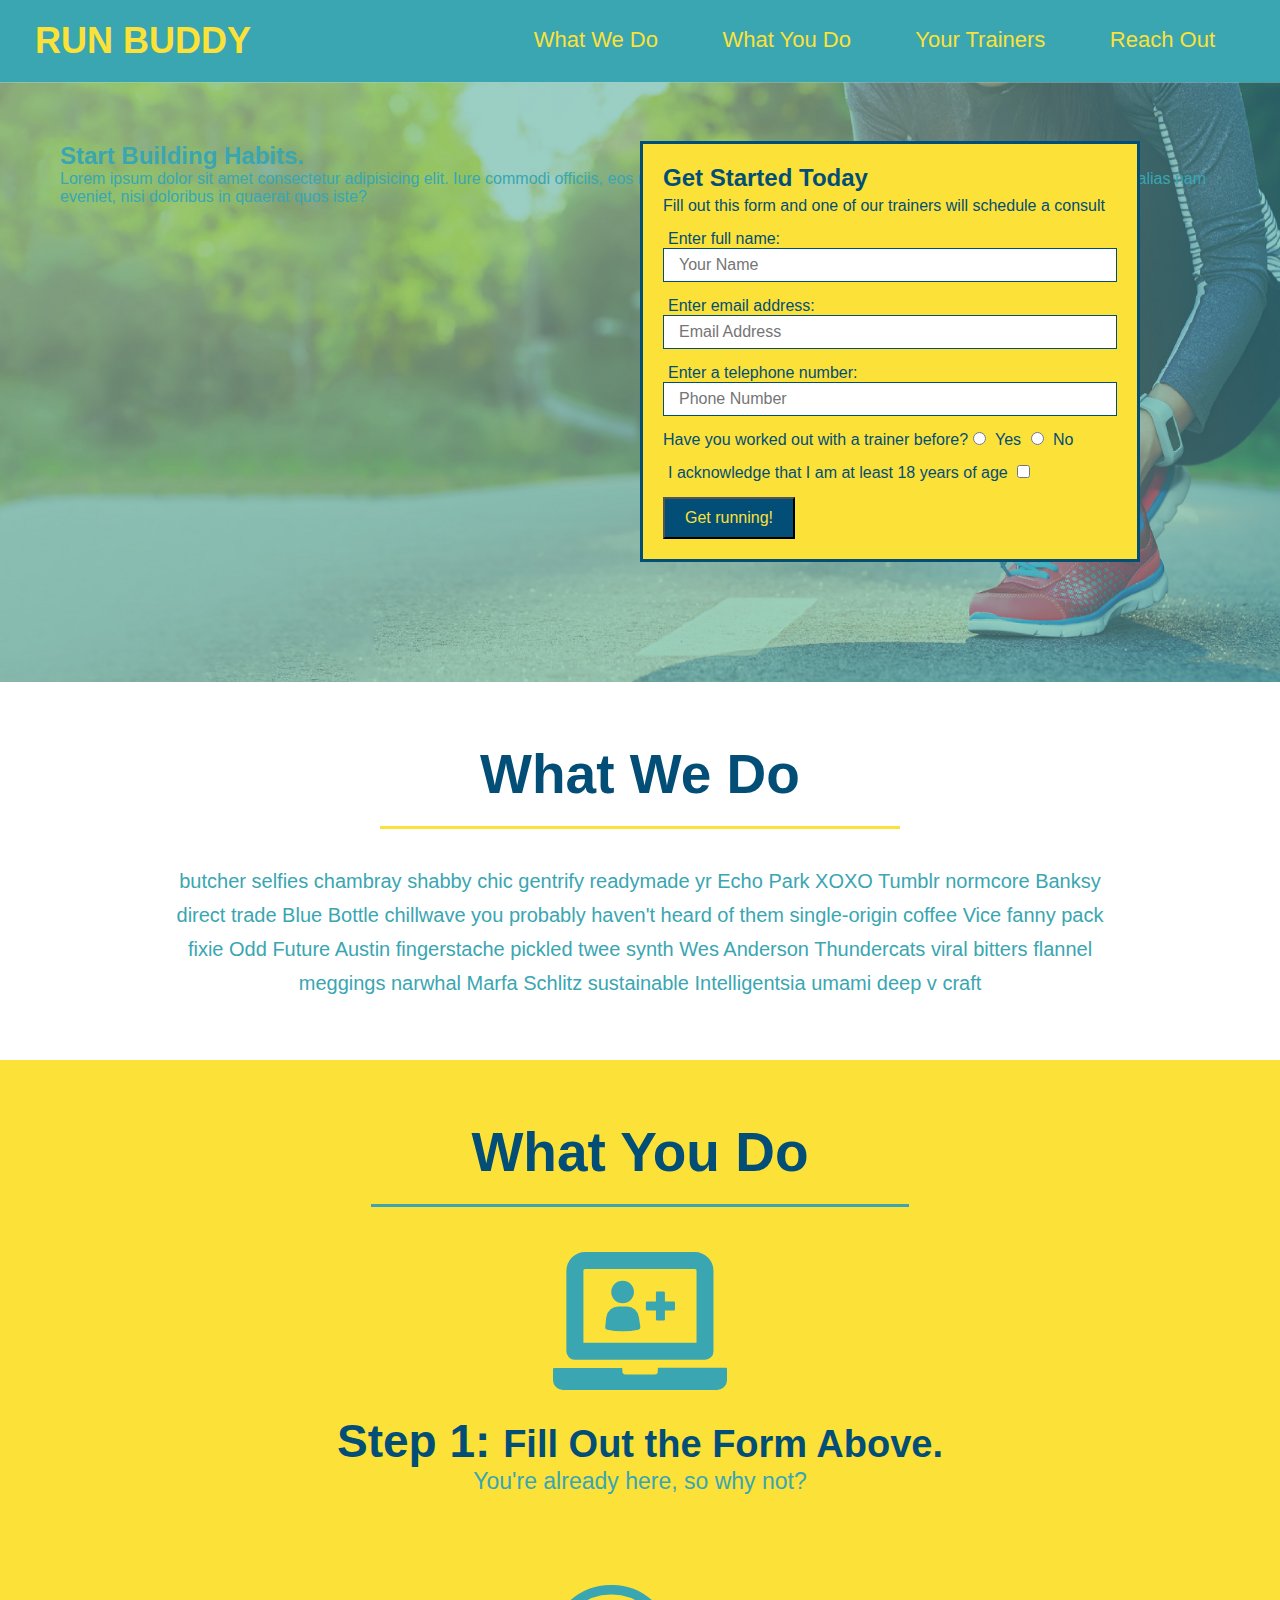
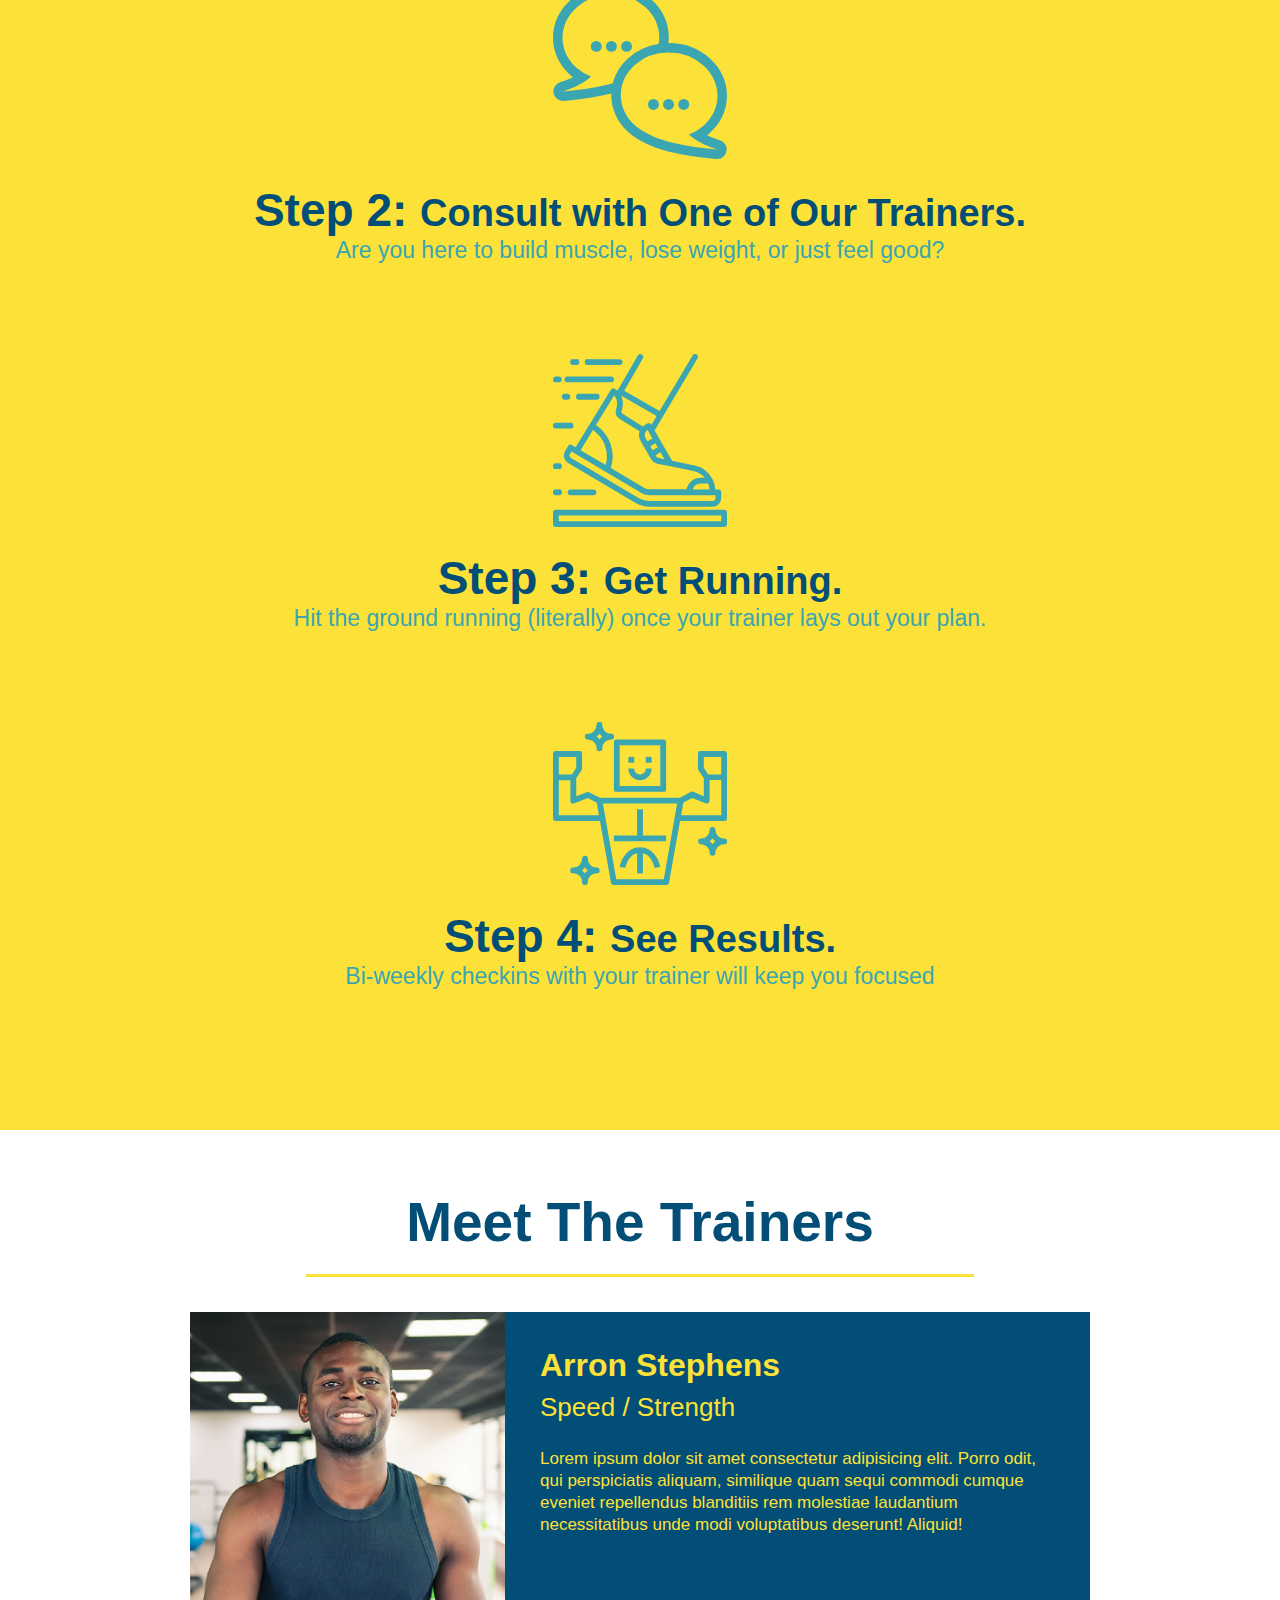
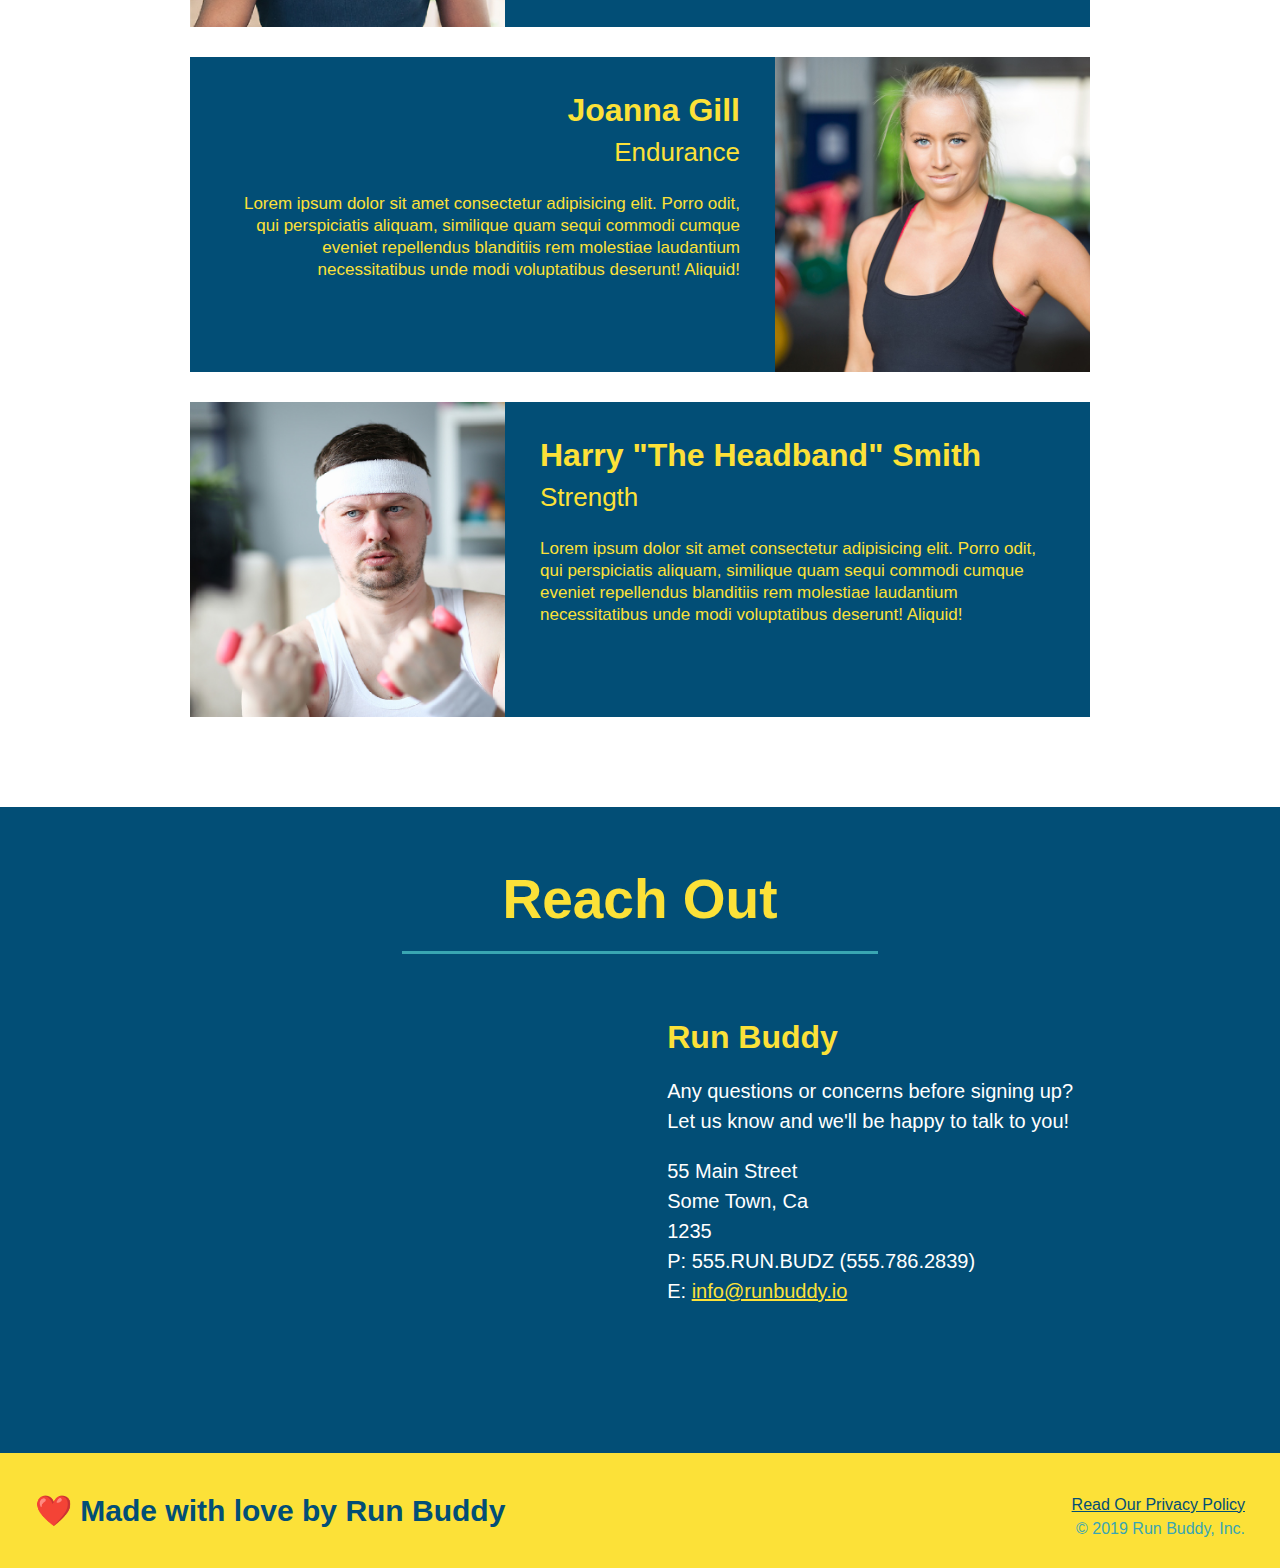
==== index.html @ 8e7a1e30 "added content to hero, replaced image" ====
<!DOCTYPE html>
<html lang = "en">
    <head>
        <meta charset = "UTF-8" />
        <link rel = "stylesheet" href = "./css/style.css" />
        <title>Run Buddy</title>
    </head>
    <body>
        <!-- navigation -->
        <header>
            <h1>
                <a href = "/">RUN BUDDY</a>
            </h1>
            <nav>
                <!-- Unorder list element -->
                <ul>
                    <!-- List item element -->
                    <li>
                        <a href = "#what-we-do">What We Do</a>
                        <a href = "#what-you-do">What You Do</a>
                    </li>
                    <li>
                        <a href = "#your-trainers">Your Trainers</a>
                    </li>
                    <li>
                        <a href = "#reach-out">Reach Out</a>
                    </li>
                </ul>
            </nav>
        </header>

        <!-- hero/jumbotron -->
        <section class = "hero">
            <div class = "hero-cta">
                <h2>Start Building Habits.</h2>
                <p>
                    Lorem ipsum dolor sit amet consectetur adipisicing elit. Iure commodi officiis, eos nobis asperiores, accusantium at tenetur perspiciatis libero sed eaque alias nam eveniet, nisi doloribus in quaerat quos iste?
                </p>
            </div>
            <div class="hero-form">
                <h3>Get Started Today</h3>
                <p>Fill out this form and one of our trainers will schedule a consult</p>
            <!-- Add form element -->
                <form>
                    <label for = "name">Enter full name: </label> 
                    <input type = "text" placeholder = "Your Name" name = "name" id = "name" class = "form-input" />
                    <label for = "email">Enter email address: </label>
                    <input type = "email" placeholder = "Email Address" name = "email" id = "email" class = "form-input" />
                    <label for = "phone number">Enter a telephone number: </label> 
                    <input type = "tel" placeholder = "Phone Number" name = "phone" id = "phone" class = "form-input" />
                    <p>
                        Have you worked out with a trainer before?
                        <input type = "radio" name = "trainer-confirm" id = "trainer-yes" />
                        <label for = "trainer-yes">Yes</label>
                        <input type = "radio" name = "trainer-confirm" id = "trainer-no" />
                        <label for = "trainer-no">No</label>
                    </p>
                    <p>
                        <label>
                            I acknowledge that I am at least 18 years of age
                        </label>
                        <input type = "checkbox" name = "age-confirm" id = "18-and-up" />
                    </p>
                    <button type = "submit">
                        Get running!
                    </button>
                </form>
            </div>
        </section>
        <!-- end hero -->

        <!-- "what we do" section -->
        <section id = "what-we-do" class = "intro">
            <h2 class = "section-title primary-border" >What We Do</h2>
            <p>
                butcher selfies chambray shabby chic gentrify readymade yr Echo Park XOXO Tumblr normcore Banksy direct trade Blue Bottle chillwave you probably haven't heard of them single-origin coffee Vice fanny pack fixie Odd Future Austin fingerstache pickled twee synth Wes Anderson Thundercats viral bitters flannel meggings narwhal Marfa Schlitz sustainable Intelligentsia umami deep v craft
            </p>
        </section>

        <!-- "what you do" section -->
        <section id = "what-you-do" class = "steps">
            <h2 class = "section-title secondary-border">What You Do</h2> 
            
            <div>
                <img src = "./images/step-1.svg" alt = "" />
                <h3>Step 1: <span>Fill Out the Form Above.</span></h3>
                <p>You're already here, so why not?</p>
            </div>

            <div>
                <img src = "./images/step-2.svg" alt = "" />
                <h3>Step 2: <span>Consult with One of Our Trainers.</span></h3>
                <p>Are you here to build muscle, lose weight, or just feel good?</p>
            </div>

            <div>
                <img src = "./images/step-3.svg" alt = "" />
                <h3>Step 3: <span>Get Running.</span></h3>
                <p>Hit the ground running (literally) once your trainer lays out your plan.</p>
            </div>

            <div>
                <img src = "./images/step-4.svg" alt = "" />
                <h3>Step 4: <span>See Results.</span></h3>
                <p>Bi-weekly checkins with your trainer will keep you focused</p>
            </div>
        </section>

        <!-- "meet the trainers" section -->
        <section id = "your-trainers" class = "trainers">
            <h2 class = "section-title primary-border">Meet The Trainers</h2>
            <!-- First Trainer Bio-->
            <article class = "trainer">
                <img src = "./images/trainer-1.jpg" alt = "Arron Stephens in his workout clothes, ready to pump iron" />
                <div class = "trainer-bio text-left">
                    <h3>Arron Stephens</h3>
                    <h4>Speed / Strength</h4>
                    <p>
                        Lorem ipsum dolor sit amet consectetur adipisicing elit. Porro odit, qui perspiciatis aliquam, similique quam sequi commodi cumque eveniet repellendus blanditiis rem molestiae laudantium necessitatibus unde modi voluptatibus deserunt! Aliquid!
                    </p>
                </div>
            </article>

            <!-- Second Trainer Bio-->
            <article class = "trainer">
                <div class = "trainer-bio text-right">
                    <h3>Joanna Gill</h3>
                    <h4>Endurance</h4>
                    <p>
                        Lorem ipsum dolor sit amet consectetur adipisicing elit. Porro odit, qui perspiciatis aliquam, similique quam sequi commodi cumque eveniet repellendus blanditiis rem molestiae laudantium necessitatibus unde modi voluptatibus deserunt! Aliquid!
                    </p>
                </div>
                <img src = "./images/trainer-2.jpg" alt = "Joanna Gill cooling off after a workout" />
            </article>

            <!-- Third Trainer Bio-->
            <article class = "trainer">
                <img src = "./images/trainer-3.jpg" alt = "Harry Smith wearing a headband and lifting comically small pink weights" />
                <div class = "trainer-bio text-left">
                    <h3>Harry "The Headband" Smith</h3>
                    <h4>Strength</h4>
                    <p>
                        Lorem ipsum dolor sit amet consectetur adipisicing elit. Porro odit, qui perspiciatis aliquam, similique quam sequi commodi cumque eveniet repellendus blanditiis rem molestiae laudantium necessitatibus unde modi voluptatibus deserunt! Aliquid!
                    </p>
                </div>
            </article>
        </section>

        <!-- "reach out" section -->
        <section id = "reach-out" class = "contact">
            <h2 class = "section-title secondary-border">Reach Out</h2>
            <div class = "contact-container">
                <iframe src ="https://www.google.com/maps/embed?pb=!1m18!1m12!1m3!1d3118.9263648485544!2d-121.50081958487401!3d38.58154347310543!2m3!1f0!2f0!3f0!3m2!1i1024!2i768!4f13.1!3m3!1m2!1s0x809ad0d72d3bf159%3A0x1c10d418c83e84ff!2sChurch%20of%20Scientology%20of%20Sacramento!5e0!3m2!1sen!2sus!4v1640231077101!5m2!1sen!2sus" 
                style="border:0;" 
                allowfullscreen="" 
                loading="lazy">
                </iframe>
                <div>
                    <h3>Run Buddy</h3>
                    <p>
                        Any questions or concerns before signing up?
                        <br />
                        Let us know and we'll be happy to talk to you!
                    </p>
                    <address>
                        55 Main Street <br/>
                        Some Town, Ca <br/>
                        1235 <br />
                        P: 555.RUN.BUDZ (555.786.2839)<br/>
                        E: <a href = "mailto:info@runbuddy.io">info@runbuddy.io</a>
                    </address>
                </div>
            </div>
        </section>

        <!-- footer -->
        <footer>
            <h2>❤️ Made with love by Run Buddy</h2>
            <div>
                <a href = "./privacy-policy.html">Read Our Privacy Policy</a><br />
                &copy; 2019 Run Buddy, Inc.
            </div>
        </footer>
    
    </body>
</html>
---- css/style.css ----
* {
    margin : 0;
    padding : 0;
    box-sizing : border-box;
}
body {
    color : #39a6b2;
    font-family : Helvetica, Arial, sans-serif;
}

/* apply styles to <header> */
header {
    padding : 20px 35px;
    background-color: #39a6b2;
}

header h1 {
    font-weight : bold;
    font-size : 36px;
    color : #fce138;
    margin : 0;
    display : inline;
}

header a {
    text-decoration : none;
    color : #fce138;
}

header nav{
    float : right;
    margin : 7px 0;
}

header nav ul li {
    display : inline;
}

header nav ul li a {
    margin : 0 30px;
    font-weight : lighter;
    font-size : 22px;
}

footer {
    background : #fce138;
    width : 100%;
    padding : 40px 35px;
}

footer h2 {
    display : inline;
    color : #024e76;
    font-size : 30px;
    margin : 0;
}

footer div {
    float : right;
    line-height : 1.5;
    text-align : right;
}

footer a {
    color : #024e76;
}

section {
    padding : 60px;
}


/* Hero Style Start */
.hero {
    background-image: url("../images/hero-bg.jpg");
    height : 600px;
    background-size : cover;
    background-position : center;
    position : relative;
}
/* Hero Style End */

.hero-form {
    background-color : #fce138;
    border : solid 3px #024e76;
    color : #024e76;
    width : 500px;
    padding : 20px;
    position: absolute;
    bottom : 120px;
    right : 140px;
}

.hero-form h3 {
    font-size: 24px;
    margin: 0;
}

.hero-form p {
    margin: 5px 0 15px 0;
}

.form-input {
    border: solid 1px #024e76;
    display: block;
    padding: 7px 15px;
    font-size: 16px;
    color: #024e76;
    width: 100%;
    margin-bottom: 15px;
}

.hero-form label {
    margin: 0 5px;
}

.hero-form button {
    color: #fce138;
    background-color: #024e76;
    padding: 10px 20px;
    font-size: 16px;
}

.intro {
    text-align: center;
}

.intro p {
    line-height: 1.7;
    color: #39a6b2;
    width: 80%;
    font-size: 20px;
    margin: 0 auto;
}

.steps {
    text-align: center;
    background: #fce138;
}

.steps div {
    margin-bottom: 80px;
}

.steps img {
    width: 15%;
    margin: 10px 0;
}

.steps h3 {
    color: #024e76;
    font-size: 46px;
    margin-top: 10px;
}

.steps p {
    color: #39a6b2;
    font-size: 23px;
}

.steps span {
    font-size: 38px;
}

.section-title {
    font-size: 55px;
    color: #024e76;
    margin-bottom: 35px;
    padding: 0 100px 20px 100px;
    border-bottom: 3px solid;
    border-color: #39a6b2;
    display: inline-block;
}

.primary-border {
    border-color: #fce138
}

.secondary-border {
    border-color: #39a6b2;
}

.trainers {
    text-align: center;
}

.trainer {
    width: 900px;
    margin: 0 auto 30px auto;
    background: #024e76;
    color: #fce138;
    overflow: auto;
}

.trainer img {
    width: 35%;
    float: left;
}

.trainer-bio {
    padding: 35px;
    float: left;
    width: 65%;
}

.text-left {
    text-align: left;
}

.text-right {
    text-align: right;
}

.trainer-bio h3 {
    font-size: 32px;
    margin-bottom: 8px;
}

.trainer-bio h4 {
    font-weight: lighter;
    font-size: 26px;
    margin-bottom: 25px;
}

.trainer-bio p {
    font-size: 17px;
    line-height: 1.3;
}

.contact {
    background: #024e76;
    text-align: center;
}

.contact h2{
    color: #fce138;
}

.contact-container iframe {
    width: 400px;
    height: 400px;
}


.contact-container div {
    width: 410px;
    display: inline-block;
    vertical-align: top;
    text-align: left;
    margin: 30px 0 0 60px;
    color: white;
}

.contact-container h3 {
    color: #fce138;
    font-size: 32px;
}

.contact-container p, .contact-container address {
    margin: 20px 0;
    line-height: 1.5;
    font-size: 20px;
    font-style: normal;
}

.contact-container a {
    color: #fce138;
}
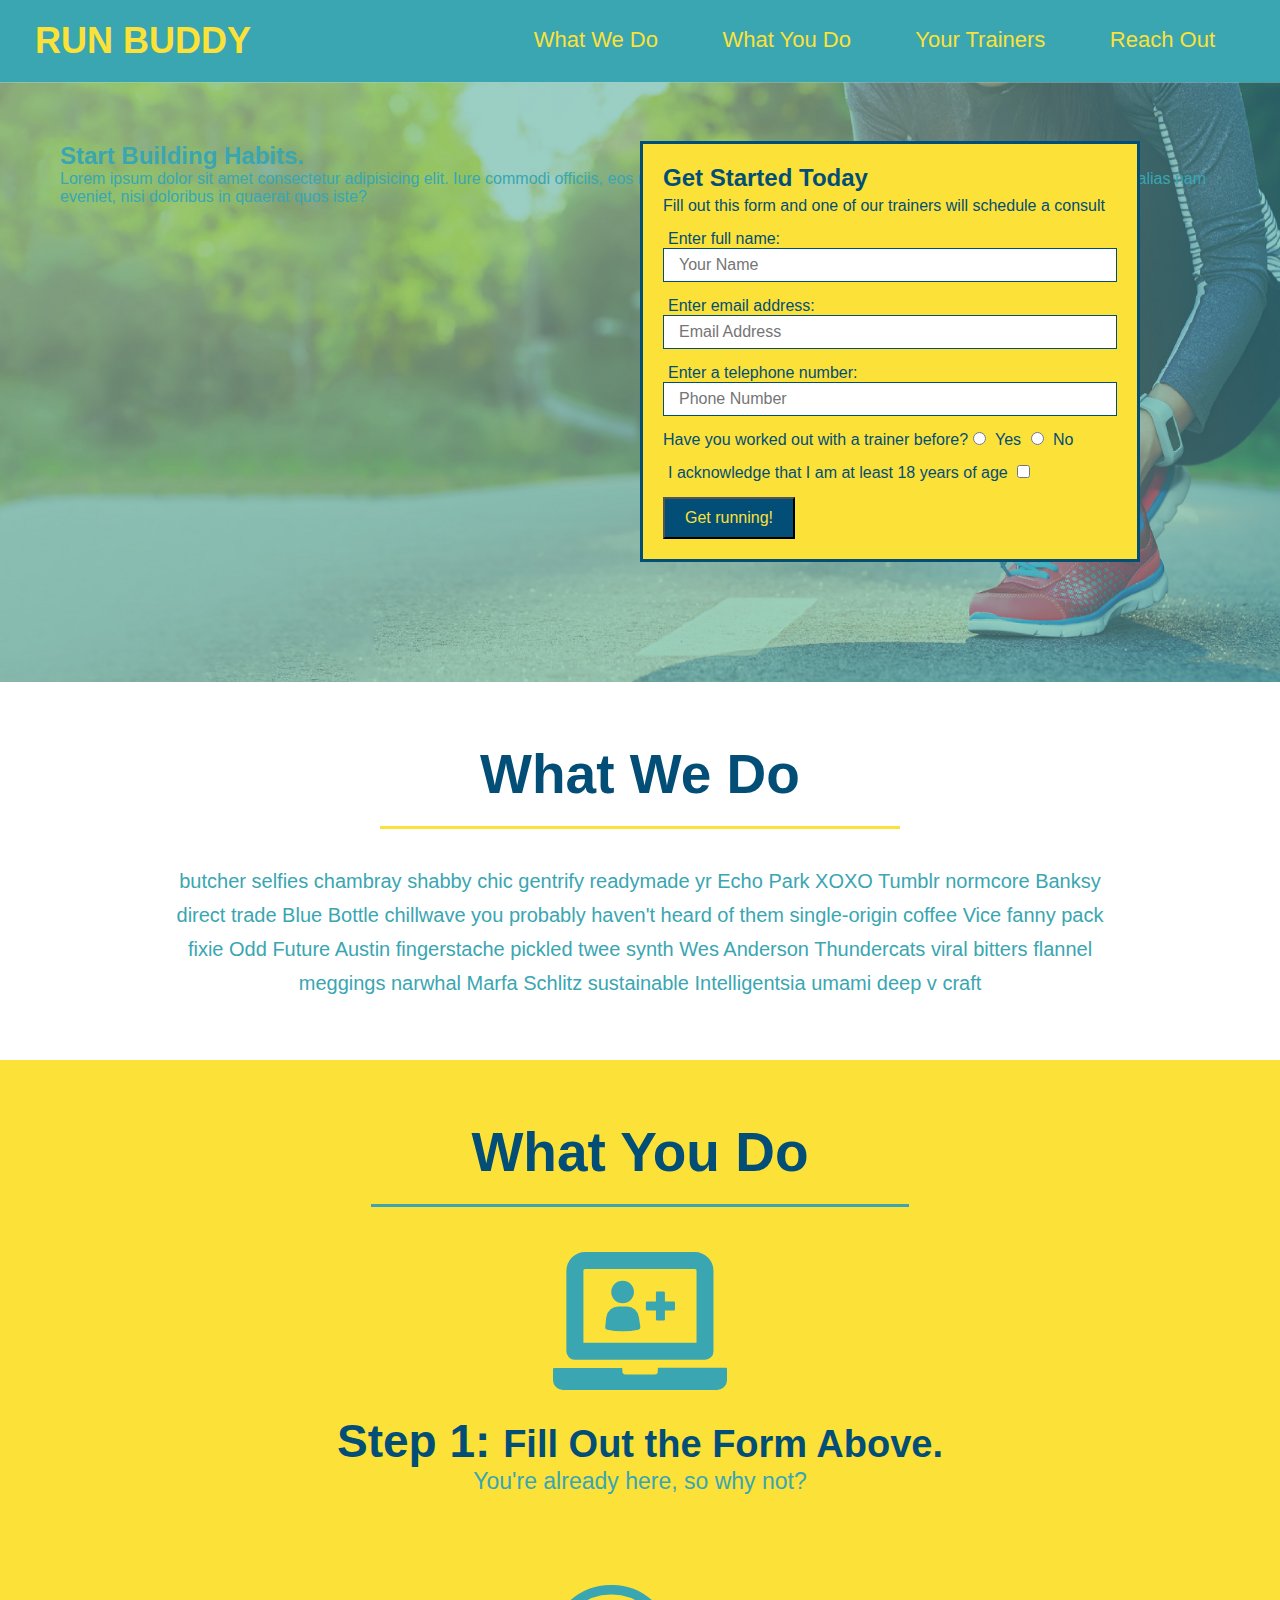
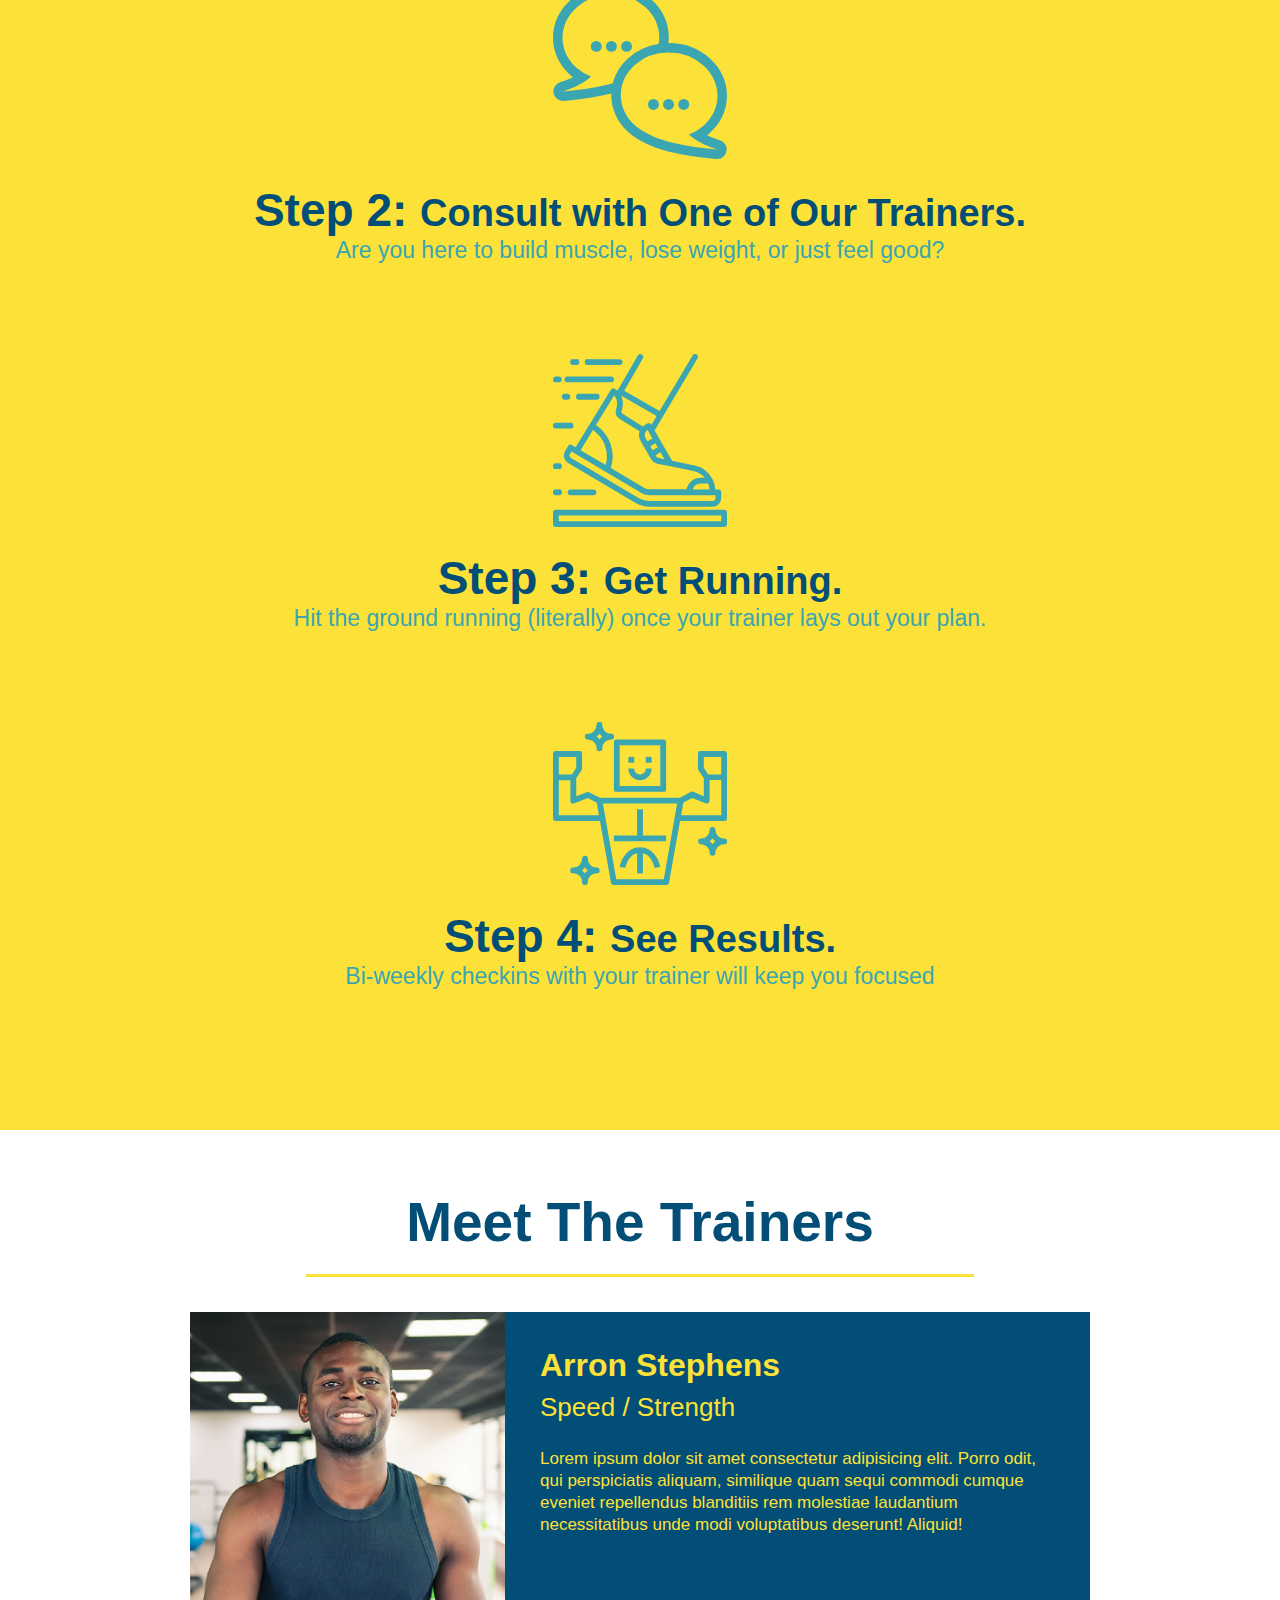
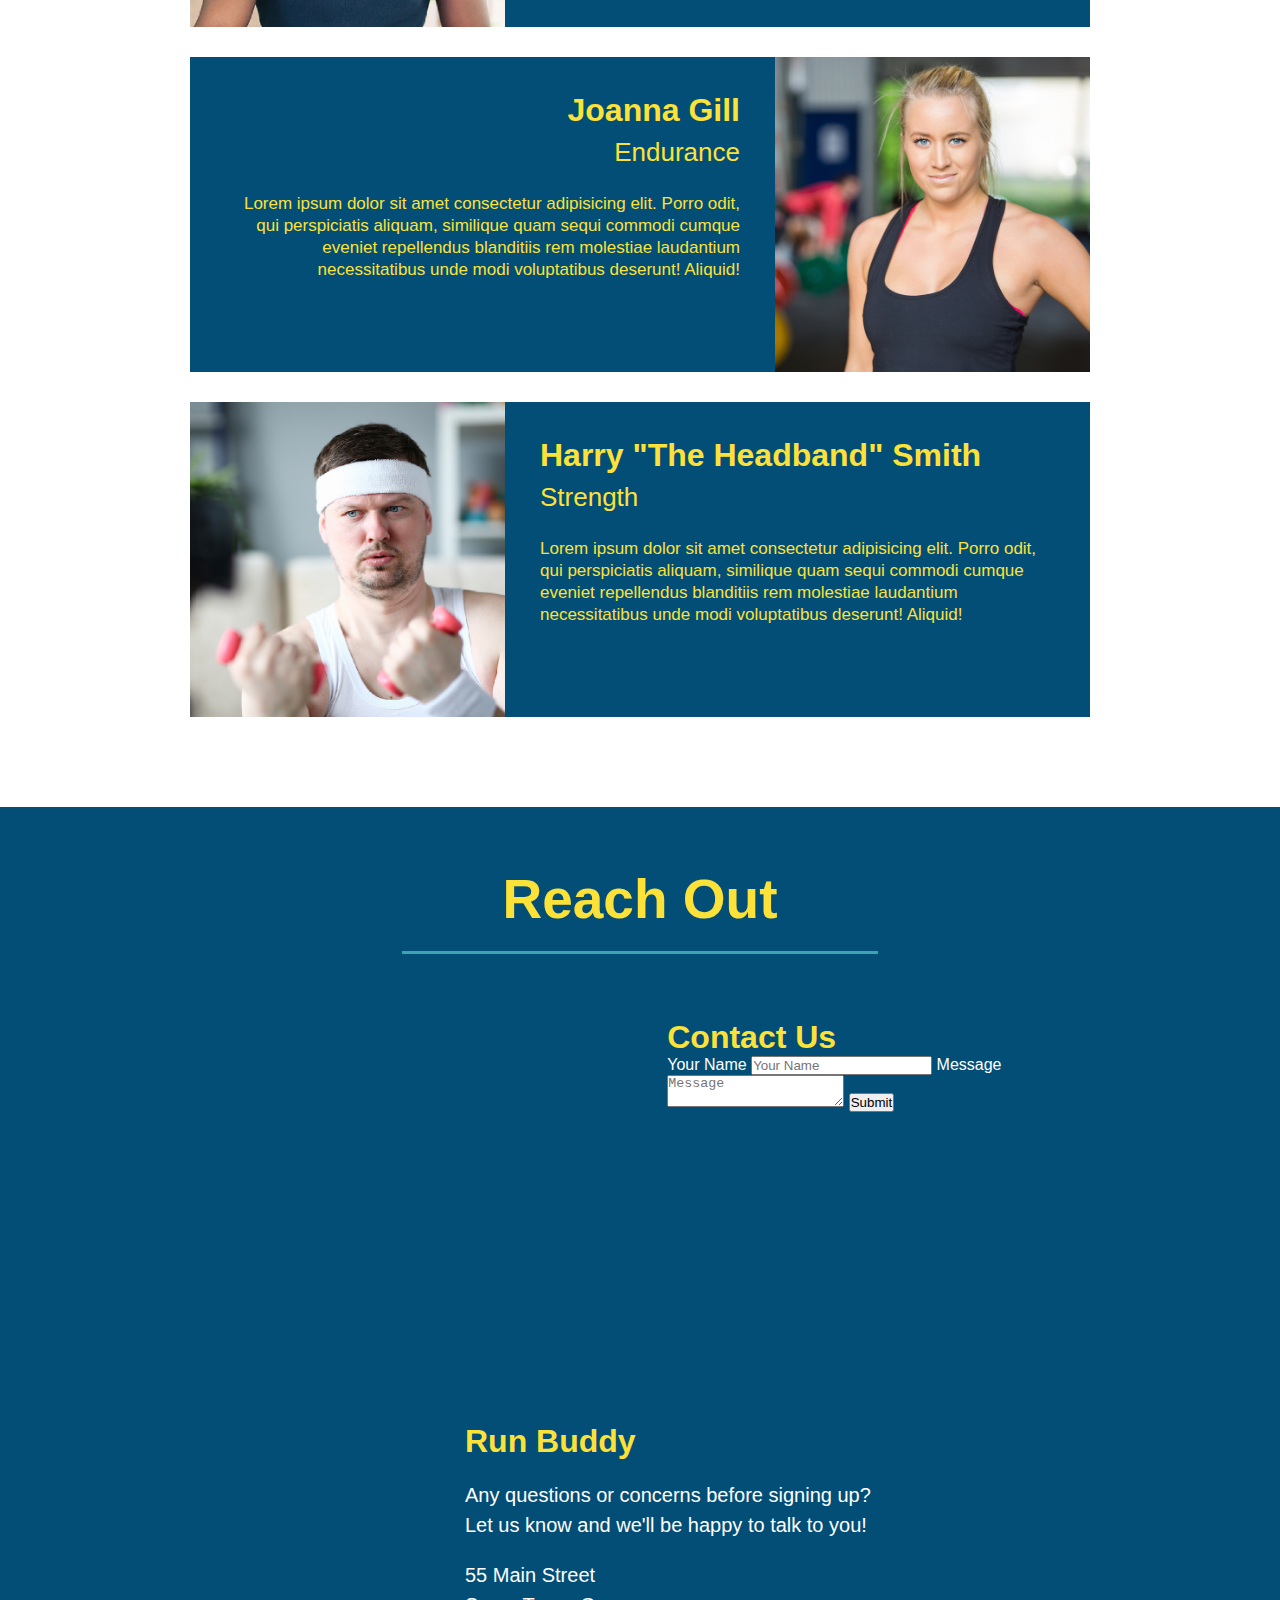
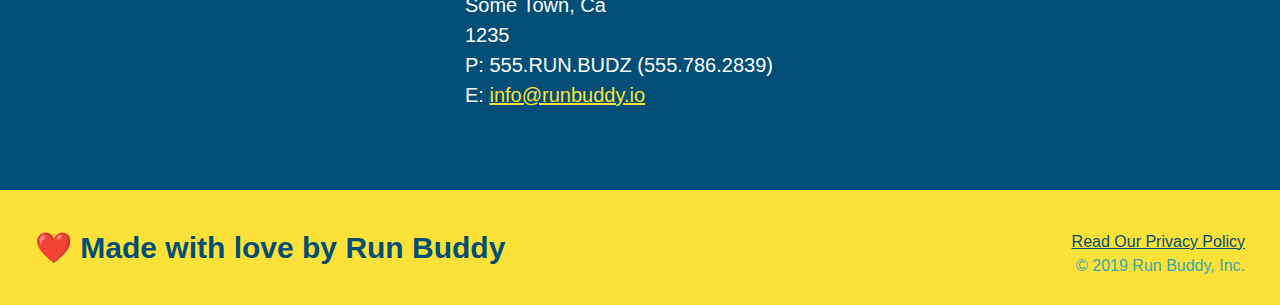
==== commit 7d67bffe: "add contact form" ====
--- a/index.html
+++ b/index.html
@@ -155,6 +155,18 @@
                 allowfullscreen="" 
                 loading="lazy">
                 </iframe>
+                <div class = "contact-form">
+                    <h3>Contact Us</h3>
+                    <form>
+                        <label for = "contact-name">Your Name</label>
+                        <input type = "text" id = "contact-name" placeholder = "Your Name" />
+
+                        <label for = "contact-message">Message</label>
+                        <textarea id = "contact-message" placeholder = "Message"></textarea>
+
+                        <button type = "submit">Submit</button>
+                    </form>
+                </div>
                 <div>
                     <h3>Run Buddy</h3>
                     <p>
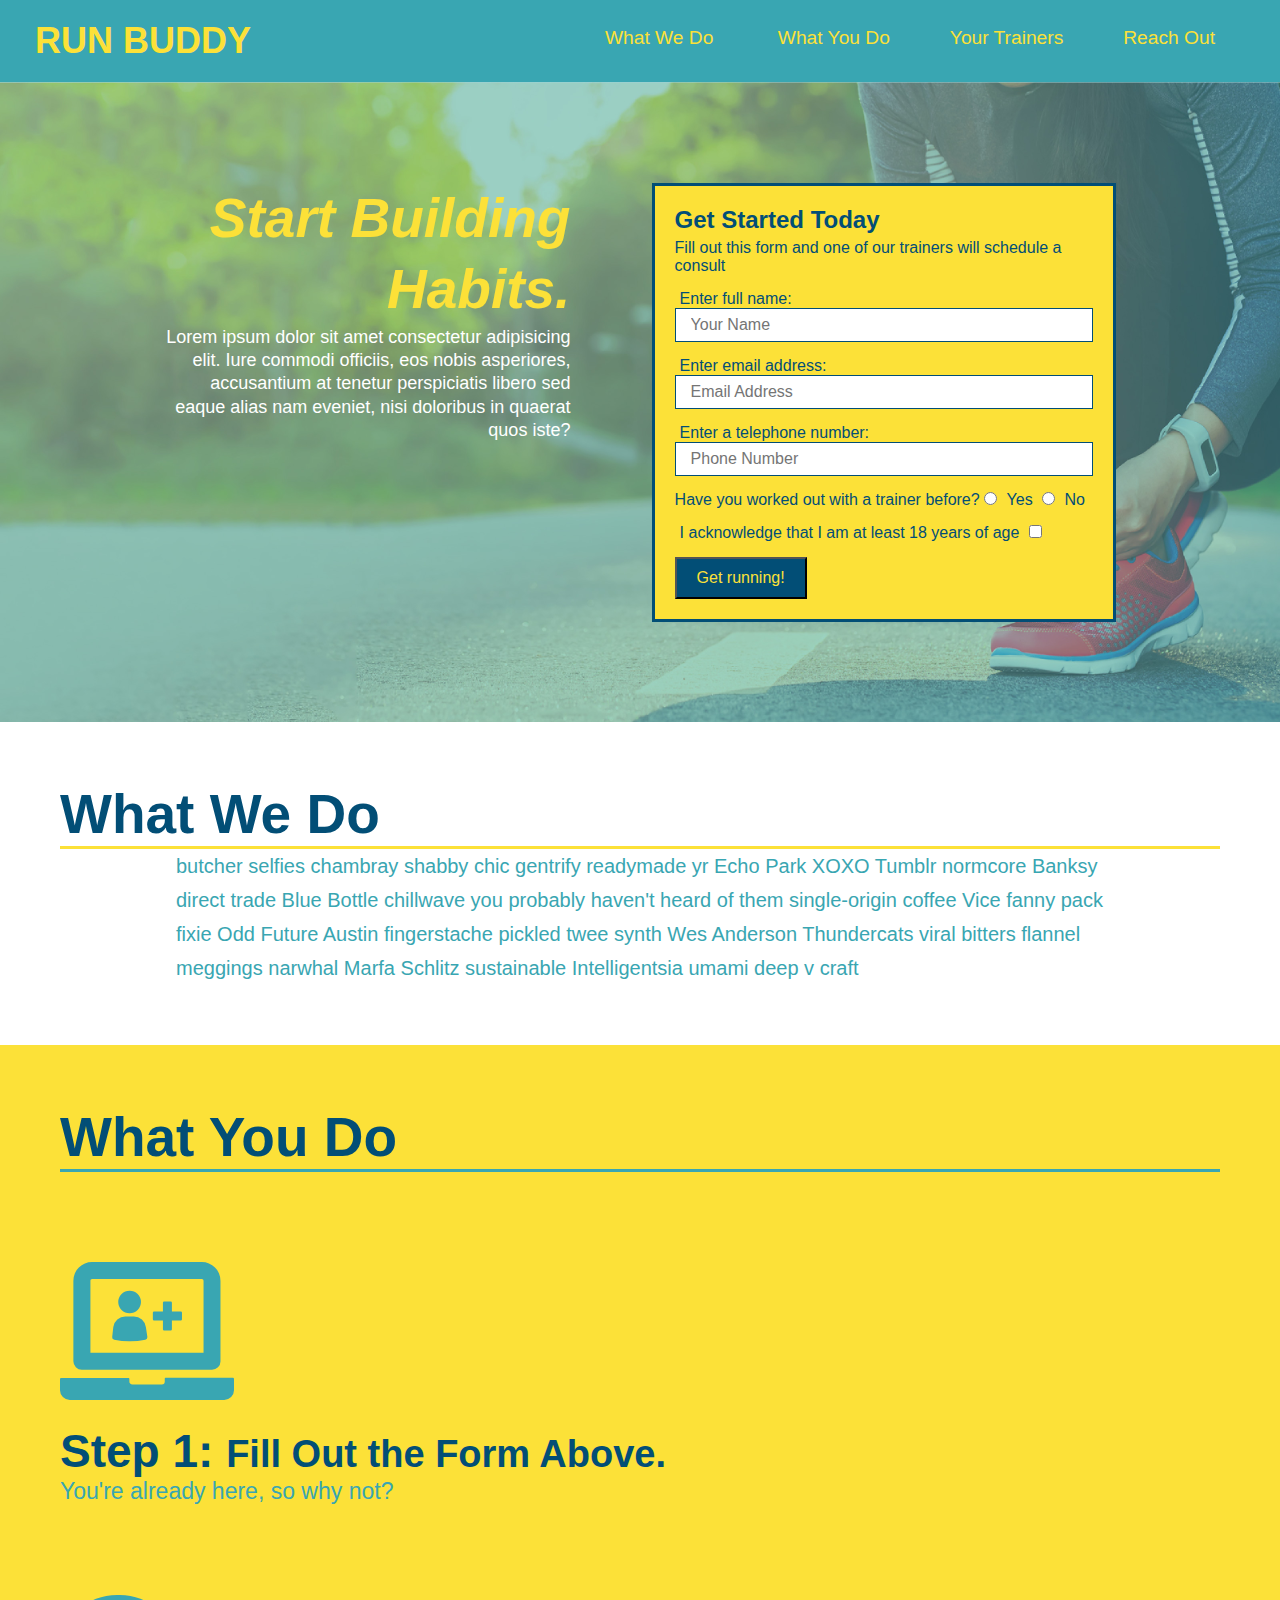
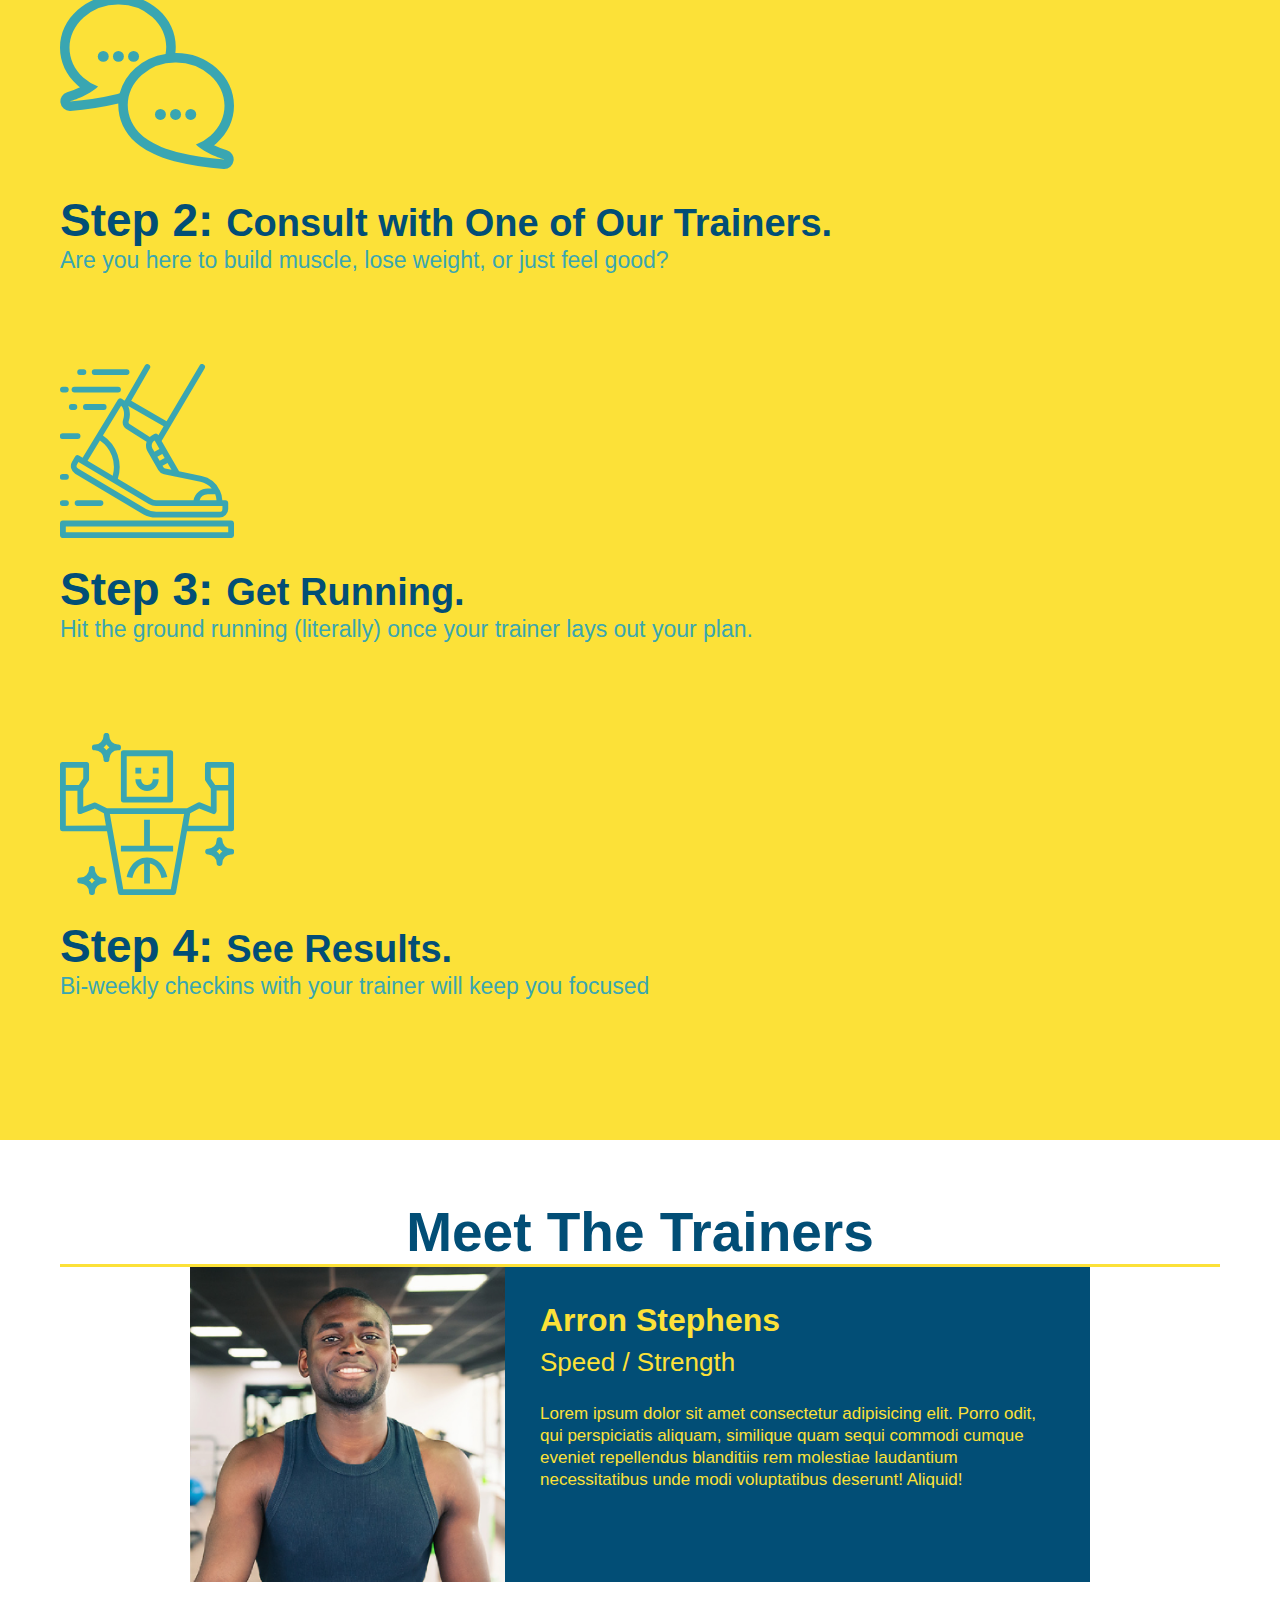
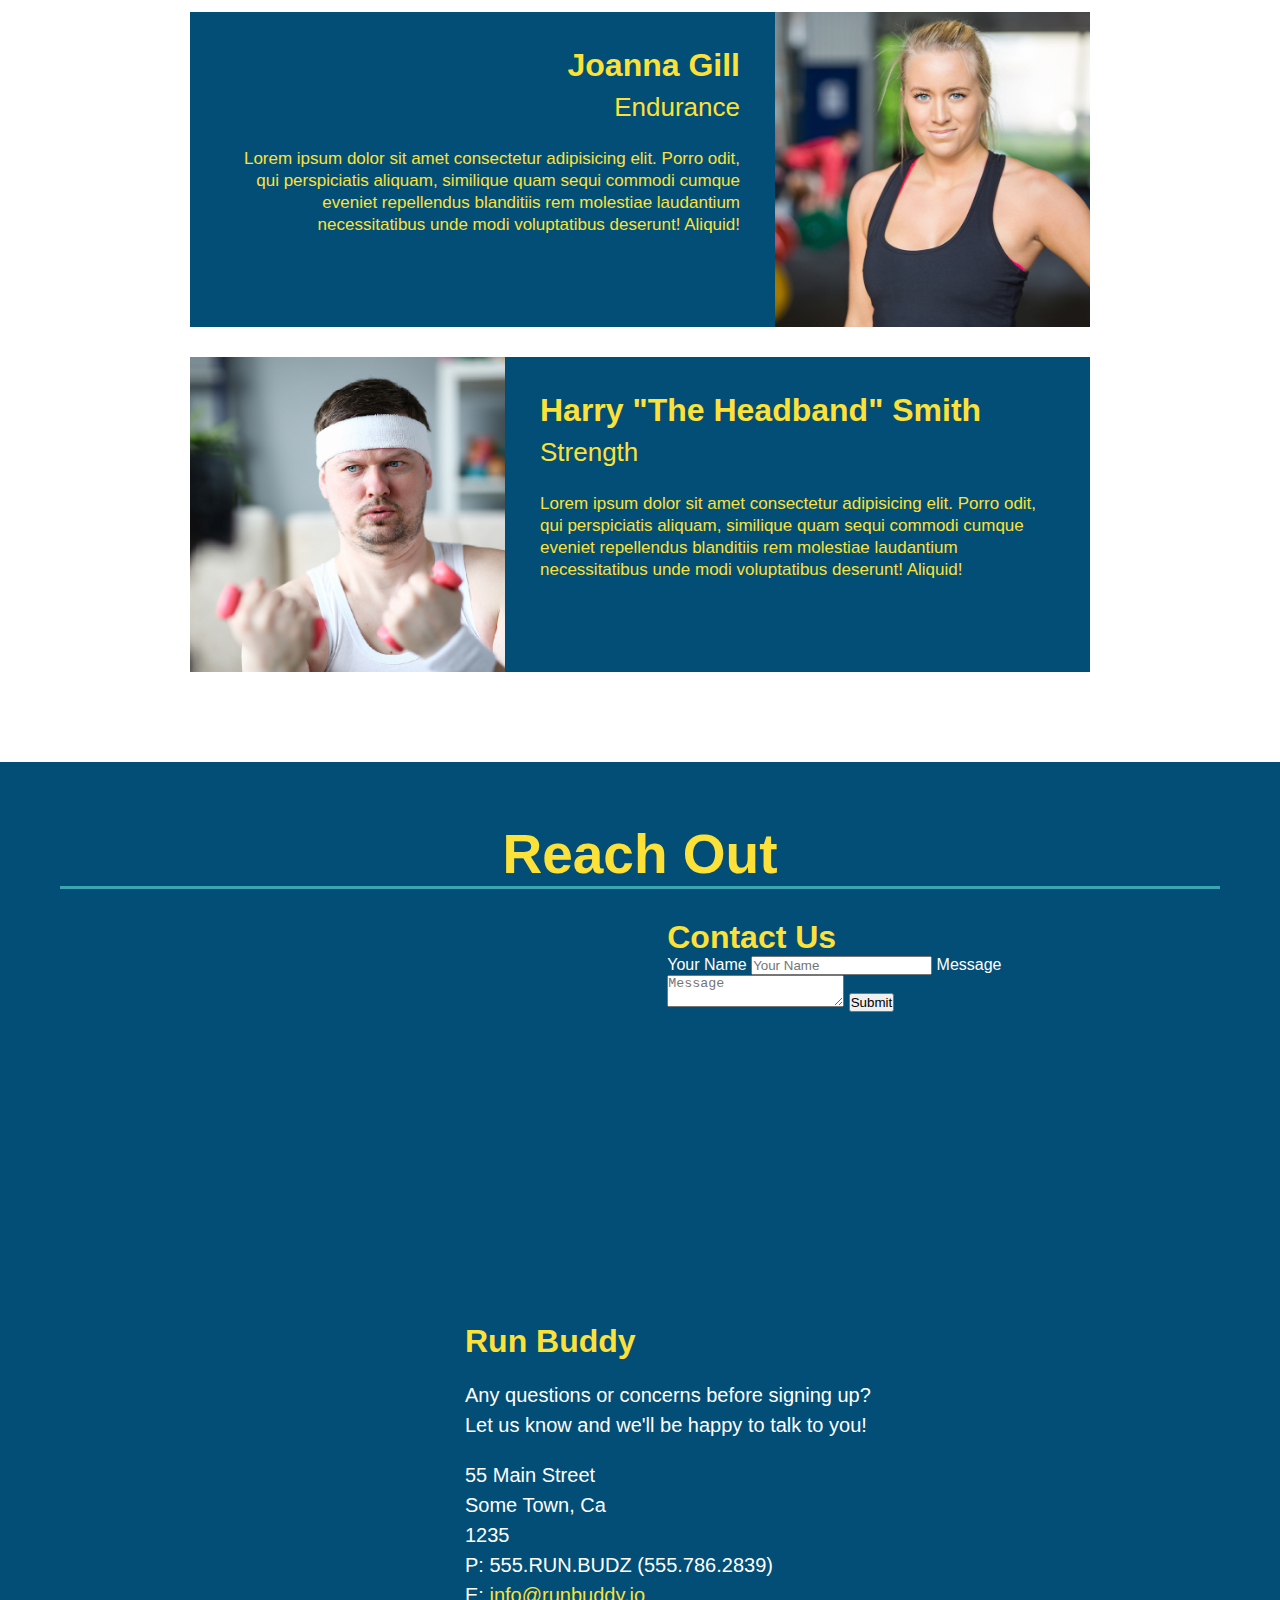
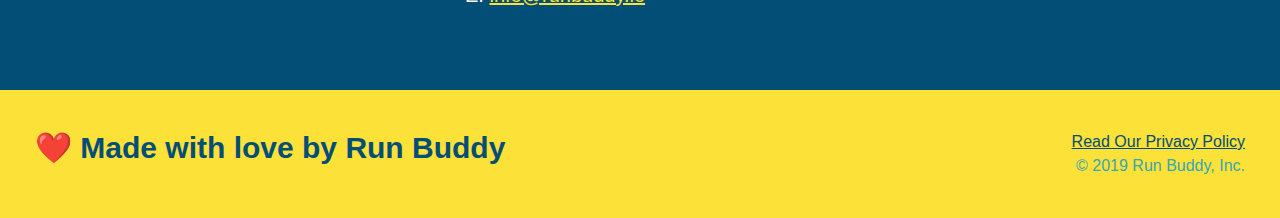
==== commit d5a9d8a6: "centered section titles with flexbox" ====
--- a/index.html
+++ b/index.html
@@ -71,16 +71,21 @@
 
         <!-- "what we do" section -->
         <section id = "what-we-do" class = "intro">
-            <h2 class = "section-title primary-border" >What We Do</h2>
-            <p>
-                butcher selfies chambray shabby chic gentrify readymade yr Echo Park XOXO Tumblr normcore Banksy direct trade Blue Bottle chillwave you probably haven't heard of them single-origin coffee Vice fanny pack fixie Odd Future Austin fingerstache pickled twee synth Wes Anderson Thundercats viral bitters flannel meggings narwhal Marfa Schlitz sustainable Intelligentsia umami deep v craft
-            </p>
+            <div class = "flex-row">
+                <h2 class = "section-title primary-border" >What We Do</h2>
+            </div>
+            <div class = "flex-row">
+                <p>
+                    butcher selfies chambray shabby chic gentrify readymade yr Echo Park XOXO Tumblr normcore Banksy direct trade Blue Bottle chillwave you probably haven't heard of them single-origin coffee Vice fanny pack fixie Odd Future Austin fingerstache pickled twee synth Wes Anderson Thundercats viral bitters flannel meggings narwhal Marfa Schlitz sustainable Intelligentsia umami deep v craft
+                </p>
+            </div>
         </section>
 
         <!-- "what you do" section -->
         <section id = "what-you-do" class = "steps">
-            <h2 class = "section-title secondary-border">What You Do</h2> 
-            
+            <div class = "flex-row">
+                <h2 class = "section-title secondary-border">What You Do</h2> 
+            </div>
             <div>
                 <img src = "./images/step-1.svg" alt = "" />
                 <h3>Step 1: <span>Fill Out the Form Above.</span></h3>
@@ -108,7 +113,9 @@
 
         <!-- "meet the trainers" section -->
         <section id = "your-trainers" class = "trainers">
-            <h2 class = "section-title primary-border">Meet The Trainers</h2>
+            <div class = "flex-row">
+                <h2 class = "section-title primary-border">Meet The Trainers</h2>
+            </div>
             <!-- First Trainer Bio-->
             <article class = "trainer">
                 <img src = "./images/trainer-1.jpg" alt = "Arron Stephens in his workout clothes, ready to pump iron" />
--- a/css/style.css
+++ b/css/style.css
@@ -12,6 +12,9 @@
 header {
     padding : 20px 35px;
     background-color: #39a6b2;
+    display: flex;
+    justify-content: space-between;
+    flex-wrap: wrap;
 }
 
 header h1 {
@@ -19,7 +22,6 @@
     font-size : 36px;
     color : #fce138;
     margin : 0;
-    display : inline;
 }
 
 header a {
@@ -27,36 +29,40 @@
     color : #fce138;
 }
 
-header nav{
-    float : right;
+header nav {
     margin : 7px 0;
 }
 
-header nav ul li {
-    display : inline;
+header nav ul {
+    display: flex;
+    flex-wrap: wrap;
+    justify-content: space-between;
+    align-items: center;
+    list-style: none;
 }
 
 header nav ul li a {
     margin : 0 30px;
     font-weight : lighter;
-    font-size : 22px;
+    font-size : 1.5vw;
 }
 
 footer {
     background : #fce138;
     width : 100%;
     padding : 40px 35px;
+    display: flex;
+    flex-wrap: wrap;
+    justify-content: space-between;
 }
 
 footer h2 {
-    display : inline;
     color : #024e76;
     font-size : 30px;
     margin : 0;
 }
 
 footer div {
-    float : right;
     line-height : 1.5;
     text-align : right;
 }
@@ -73,10 +79,26 @@
 /* Hero Style Start */
 .hero {
     background-image: url("../images/hero-bg.jpg");
-    height : 600px;
     background-size : cover;
     background-position : center;
-    position : relative;
+    display: flex;
+    justify-content: center;
+    flex-wrap: wrap;
+}
+
+.hero-cta {
+    width: 35%;
+    text-align: right;
+    margin: 3.5%;
+    color: #fff;
+    font-size: 18px;
+    line-height: 1.3;
+}
+
+.hero-cta h2 {
+    font-style: italic;
+    font-size: 55px;
+    color: #fce138;
 }
 /* Hero Style End */
 
@@ -84,11 +106,9 @@
     background-color : #fce138;
     border : solid 3px #024e76;
     color : #024e76;
-    width : 500px;
     padding : 20px;
-    position: absolute;
-    bottom : 120px;
-    right : 140px;
+    width: 40%;
+    margin: 3.5%;
 }
 
 .hero-form h3 {
@@ -121,10 +141,6 @@
     font-size: 16px;
 }
 
-.intro {
-    text-align: center;
-}
-
 .intro p {
     line-height: 1.7;
     color: #39a6b2;
@@ -134,7 +150,6 @@
 }
 
 .steps {
-    text-align: center;
     background: #fce138;
 }
 
@@ -165,11 +180,8 @@
 .section-title {
     font-size: 55px;
     color: #024e76;
-    margin-bottom: 35px;
-    padding: 0 100px 20px 100px;
     border-bottom: 3px solid;
     border-color: #39a6b2;
-    display: inline-block;
 }
 
 .primary-border {
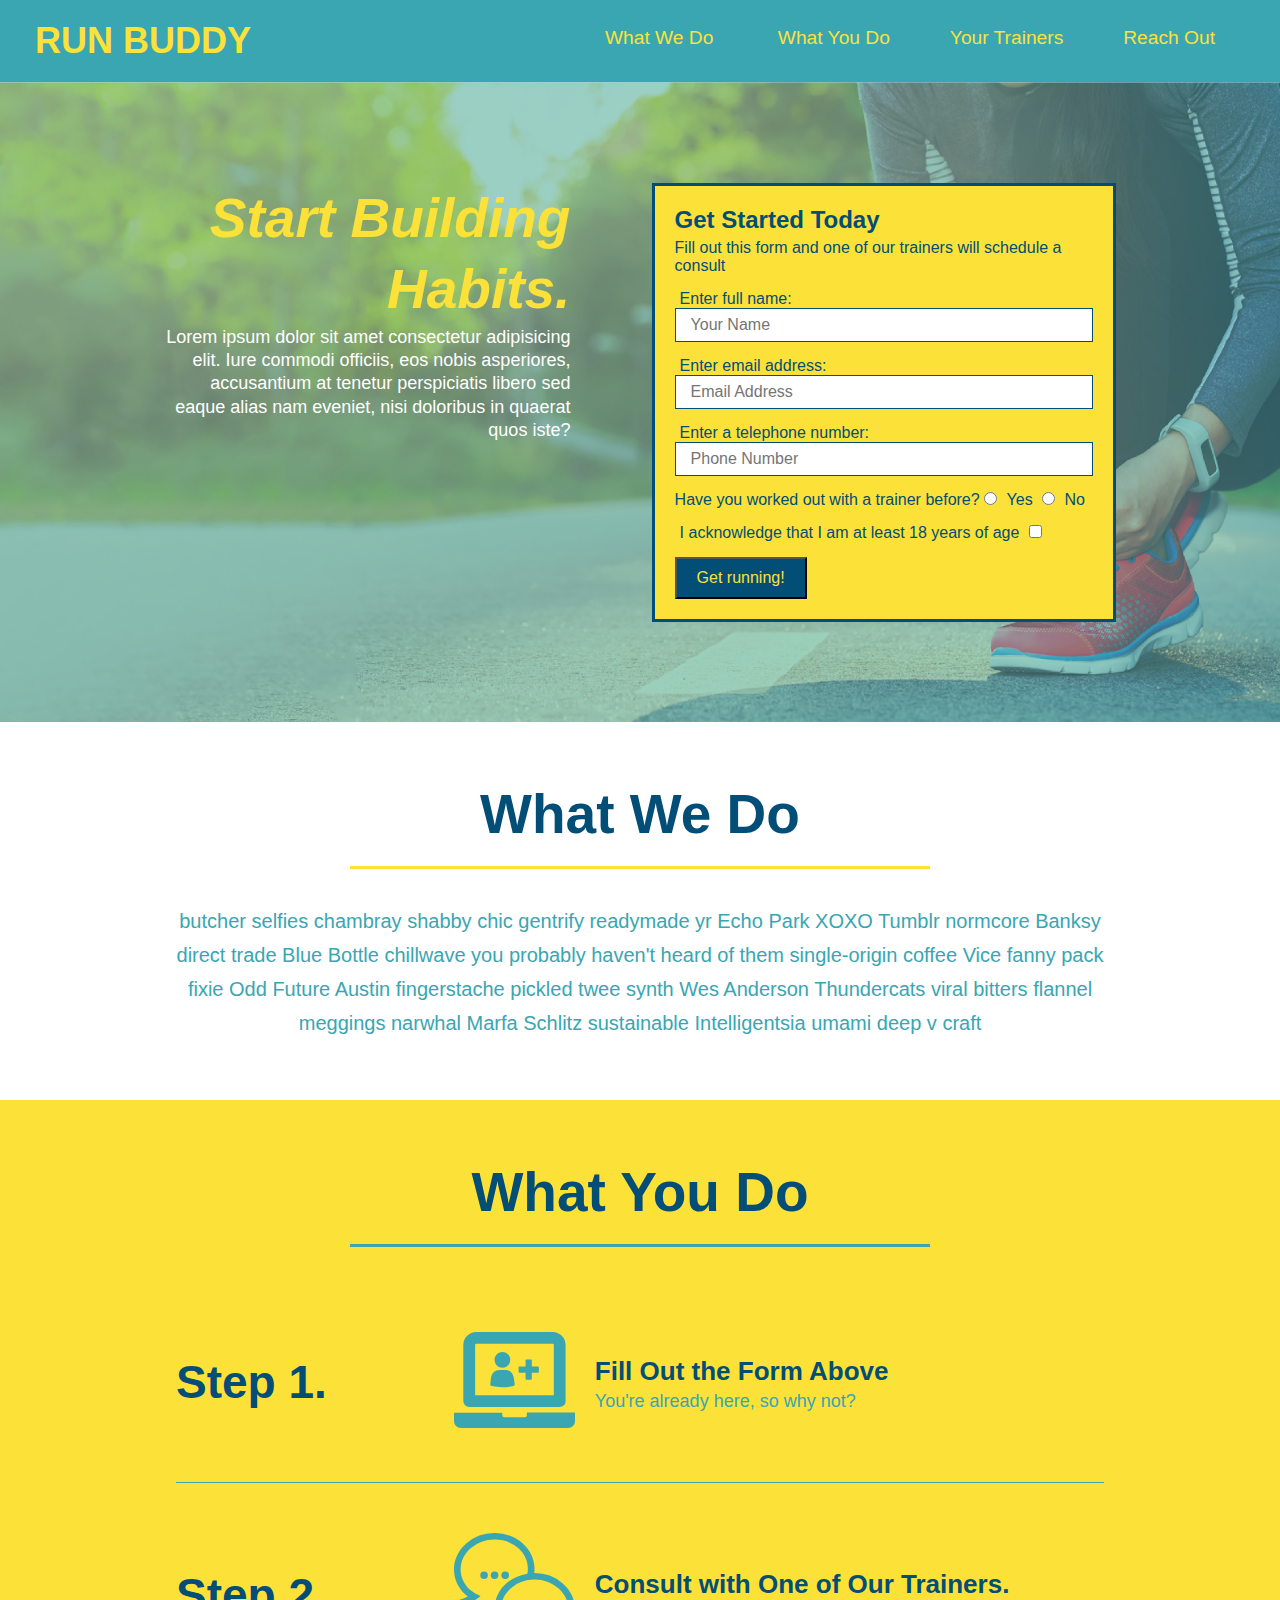
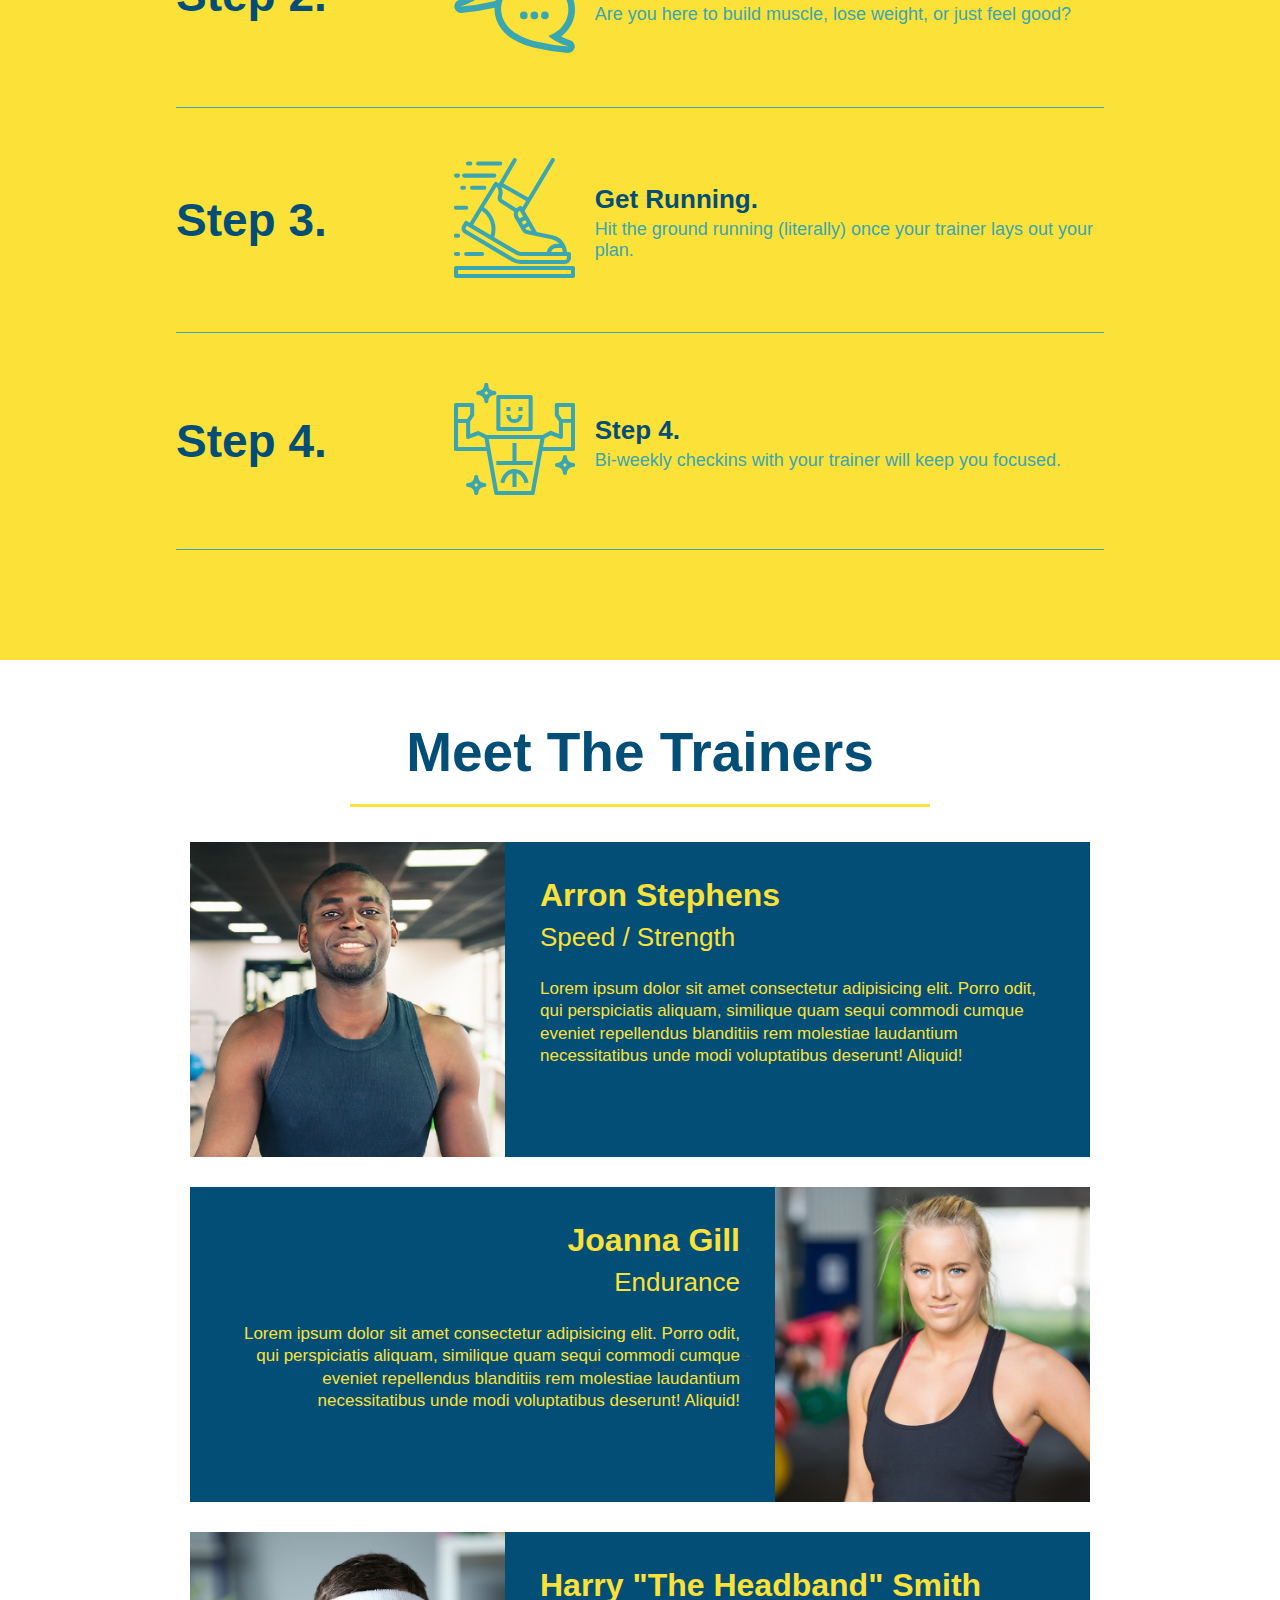
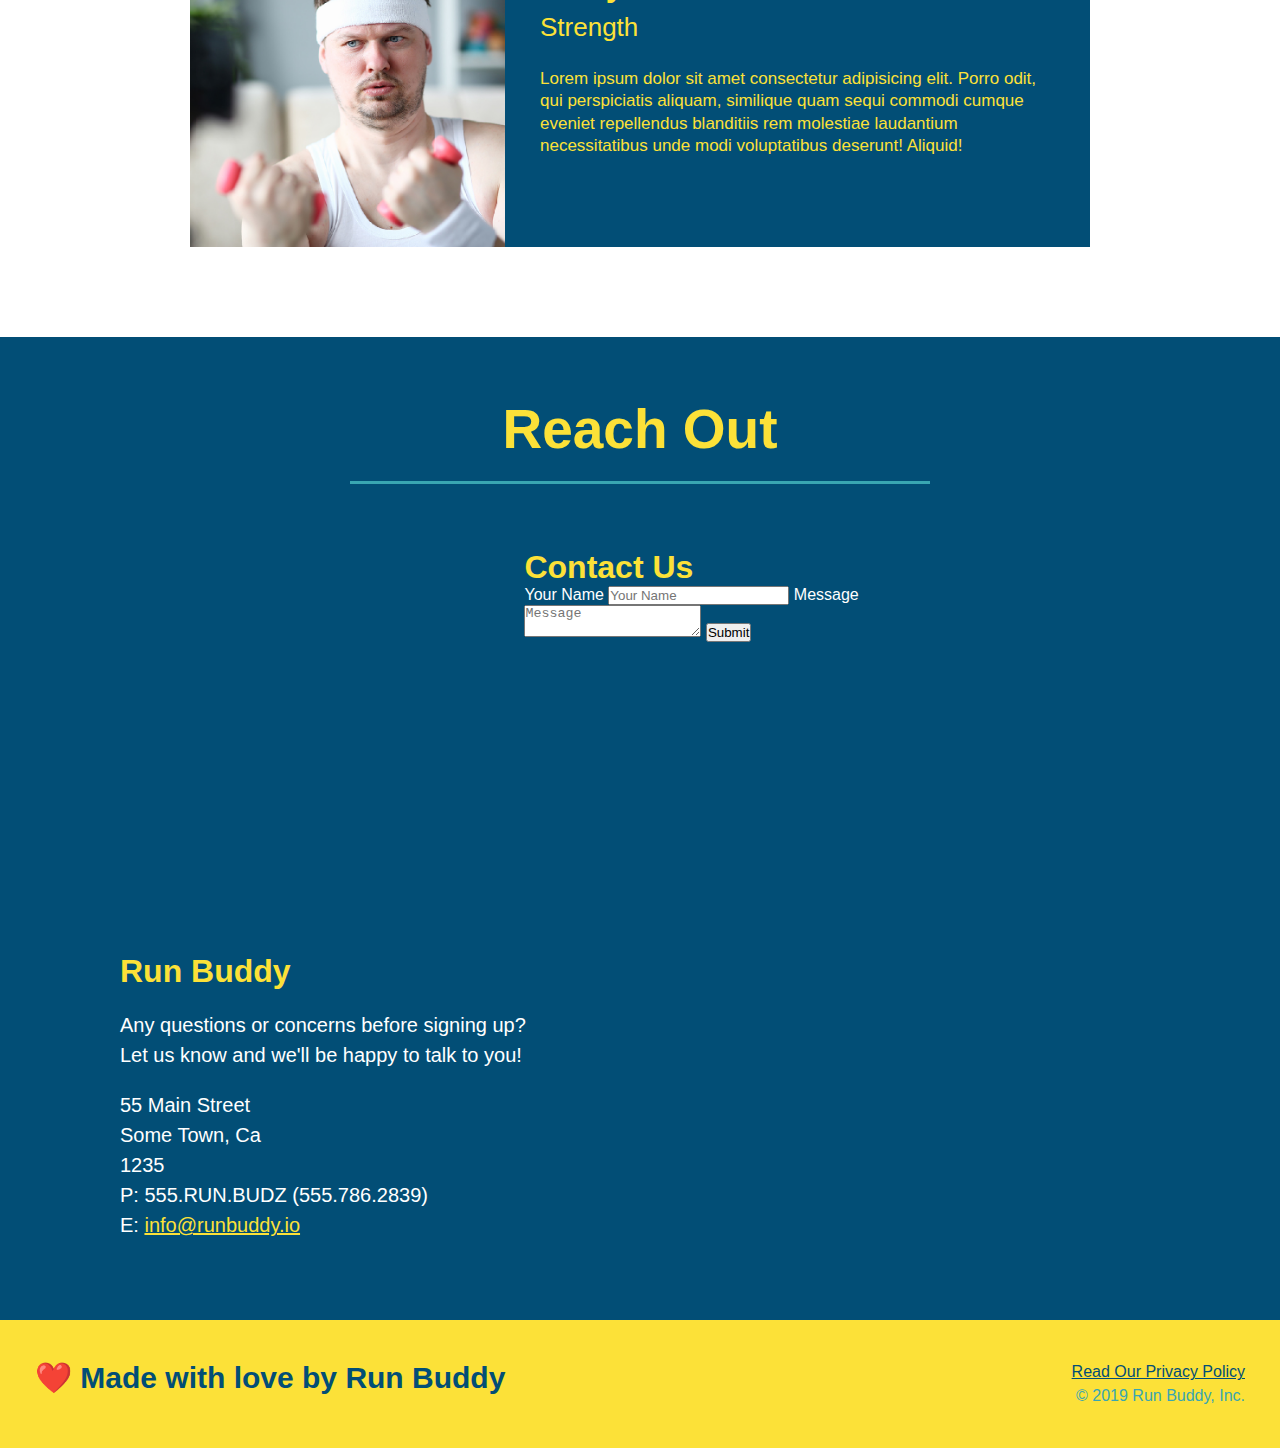
==== commit 8e9a55ea: "added flexbox to steps" ====
--- a/index.html
+++ b/index.html
@@ -86,28 +86,56 @@
             <div class = "flex-row">
                 <h2 class = "section-title secondary-border">What You Do</h2> 
             </div>
-            <div>
-                <img src = "./images/step-1.svg" alt = "" />
-                <h3>Step 1: <span>Fill Out the Form Above.</span></h3>
-                <p>You're already here, so why not?</p>
-            </div>
-
-            <div>
-                <img src = "./images/step-2.svg" alt = "" />
-                <h3>Step 2: <span>Consult with One of Our Trainers.</span></h3>
-                <p>Are you here to build muscle, lose weight, or just feel good?</p>
-            </div>
-
-            <div>
-                <img src = "./images/step-3.svg" alt = "" />
-                <h3>Step 3: <span>Get Running.</span></h3>
-                <p>Hit the ground running (literally) once your trainer lays out your plan.</p>
-            </div>
-
-            <div>
-                <img src = "./images/step-4.svg" alt = "" />
-                <h3>Step 4: <span>See Results.</span></h3>
-                <p>Bi-weekly checkins with your trainer will keep you focused</p>
+            <div class = "step">
+                <h3>Step 1.</h3>
+                <div class = "step-info">
+                    <div class = "step-img">
+                        <img src = "./images/step-1.svg" alt = "" />
+                    </div>
+                    <div class = "step-text">
+                        <h4>Fill Out the Form Above</h4>
+                        <p>You're already here, so why not?</p>
+                    </div>
+                </div>
+            </div>
+
+            <div class = "step">
+                <h3>Step 2.</h3>
+                <div class = "step-info">
+                    <div class = "step-img">
+                        <img src = "./images/step-2.svg" alt = "" />
+                    </div>
+                    <div class = "step-text">
+                        <h4>Consult with One of Our Trainers.</h4>
+                        <p>Are you here to build muscle, lose weight, or just feel good?</p>
+                    </div>
+                </div>
+            </div>
+
+            <div class = "step">
+                <h3>Step 3.</h3>
+                <div class = "step-info">
+                    <div class = "step-img">
+                        <img src = "./images/step-3.svg" alt = "" />
+                    </div>
+                    <div class = "step-text">
+                        <h4>Get Running.</h4>
+                        <p>Hit the ground running (literally) once your trainer lays out your plan.</p>
+                    </div>
+                </div>
+            </div>
+
+            <div class = "step">
+                <h3>Step 4.</h3>
+                <div class = "step-info">
+                    <div class = "step-img">
+                        <img src = "./images/step-4.svg" alt = "" />
+                    </div>
+                    <div class = "step-text">
+                        <h4>Step 4.</h4>
+                        <p>Bi-weekly checkins with your trainer will keep you focused.</p>
+                    </div>
+                </div>
             </div>
         </section>
 
--- a/css/style.css
+++ b/css/style.css
@@ -147,34 +147,59 @@
     width: 80%;
     font-size: 20px;
     margin: 0 auto;
+    text-align: center;
 }
 
 .steps {
     background: #fce138;
 }
 
-.steps div {
-    margin-bottom: 80px;
-}
-
-.steps img {
-    width: 15%;
-    margin: 10px 0;
-}
-
-.steps h3 {
+.step {
+    margin: 50px auto;
+    padding-bottom: 50px;
+    width: 80%;
+    border-bottom: 1px solid #39a6b2;
+    display: flex;
+    flex-wrap: wrap;
+    align-items: center;
+    justify-content: space-between;
+}
+
+.step h3 {
     color: #024e76;
     font-size: 46px;
-    margin-top: 10px;
-}
-
-.steps p {
+    flex: 1 30%;
+}
+
+.step-text p {
     color: #39a6b2;
-    font-size: 23px;
-}
-
-.steps span {
-    font-size: 38px;
+    font-size: 18px;
+}
+
+.step-text h4 {
+    font-size: 26px;
+    line-height: 1.5;
+    color: #024e76;
+}
+
+.step-info {
+    flex: 2 70%;
+    display: flex;
+    flex-wrap: wrap;
+    align-items: center;
+}
+
+.step-img {
+    flex: 1 12%;
+    margin-right: 20px;
+}
+
+.step-img img {
+    max-width: 100%;
+}
+
+.step-text {
+    flex: 12;
 }
 
 .section-title {
@@ -182,6 +207,10 @@
     color: #024e76;
     border-bottom: 3px solid;
     border-color: #39a6b2;
+    padding-bottom: 20px;
+    text-align: center;
+    margin: 0 auto 35px auto;
+    width: 50%;
 }
 
 .primary-border {
@@ -193,7 +222,7 @@
 }
 
 .trainers {
-    text-align: center;
+
 }
 
 .trainer {
@@ -241,7 +270,6 @@
 
 .contact {
     background: #024e76;
-    text-align: center;
 }
 
 .contact h2{
@@ -277,4 +305,8 @@
 
 .contact-container a {
     color: #fce138;
+}
+
+.flex-row {
+    display: flex;
 }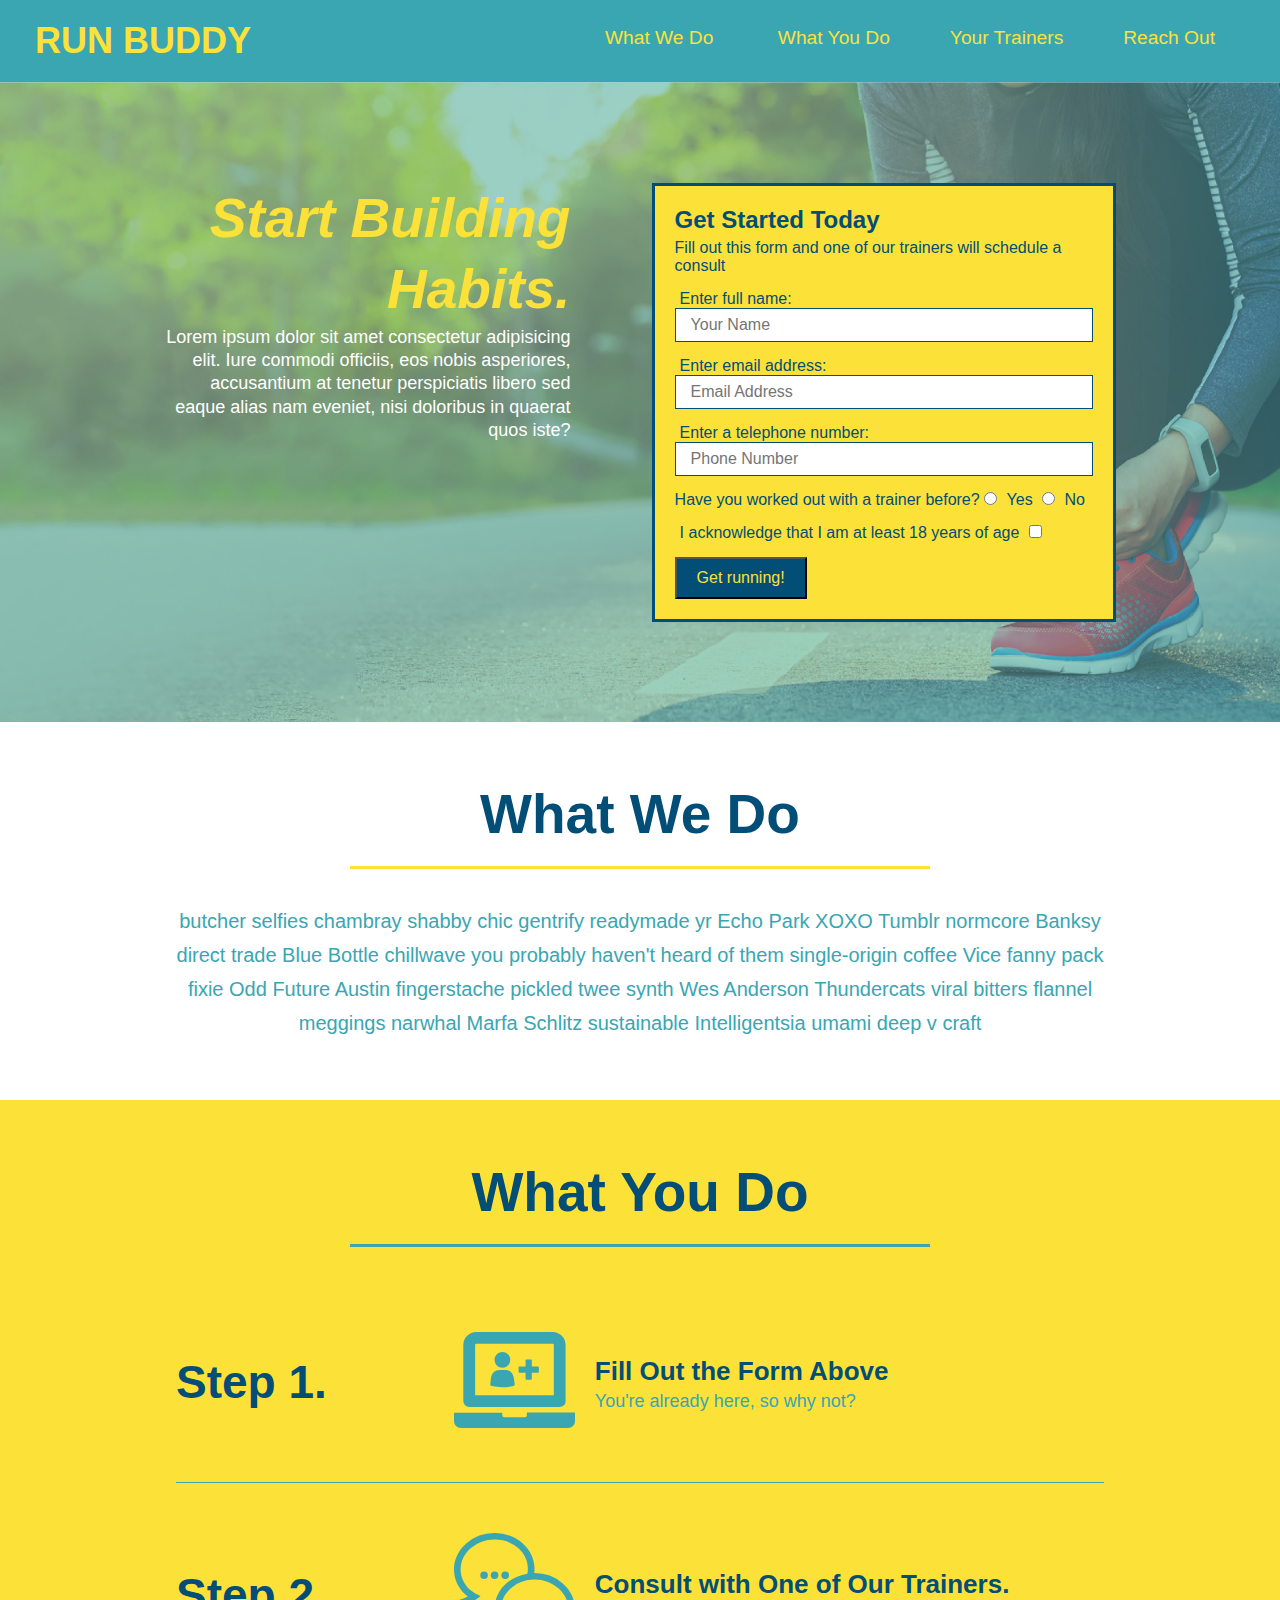
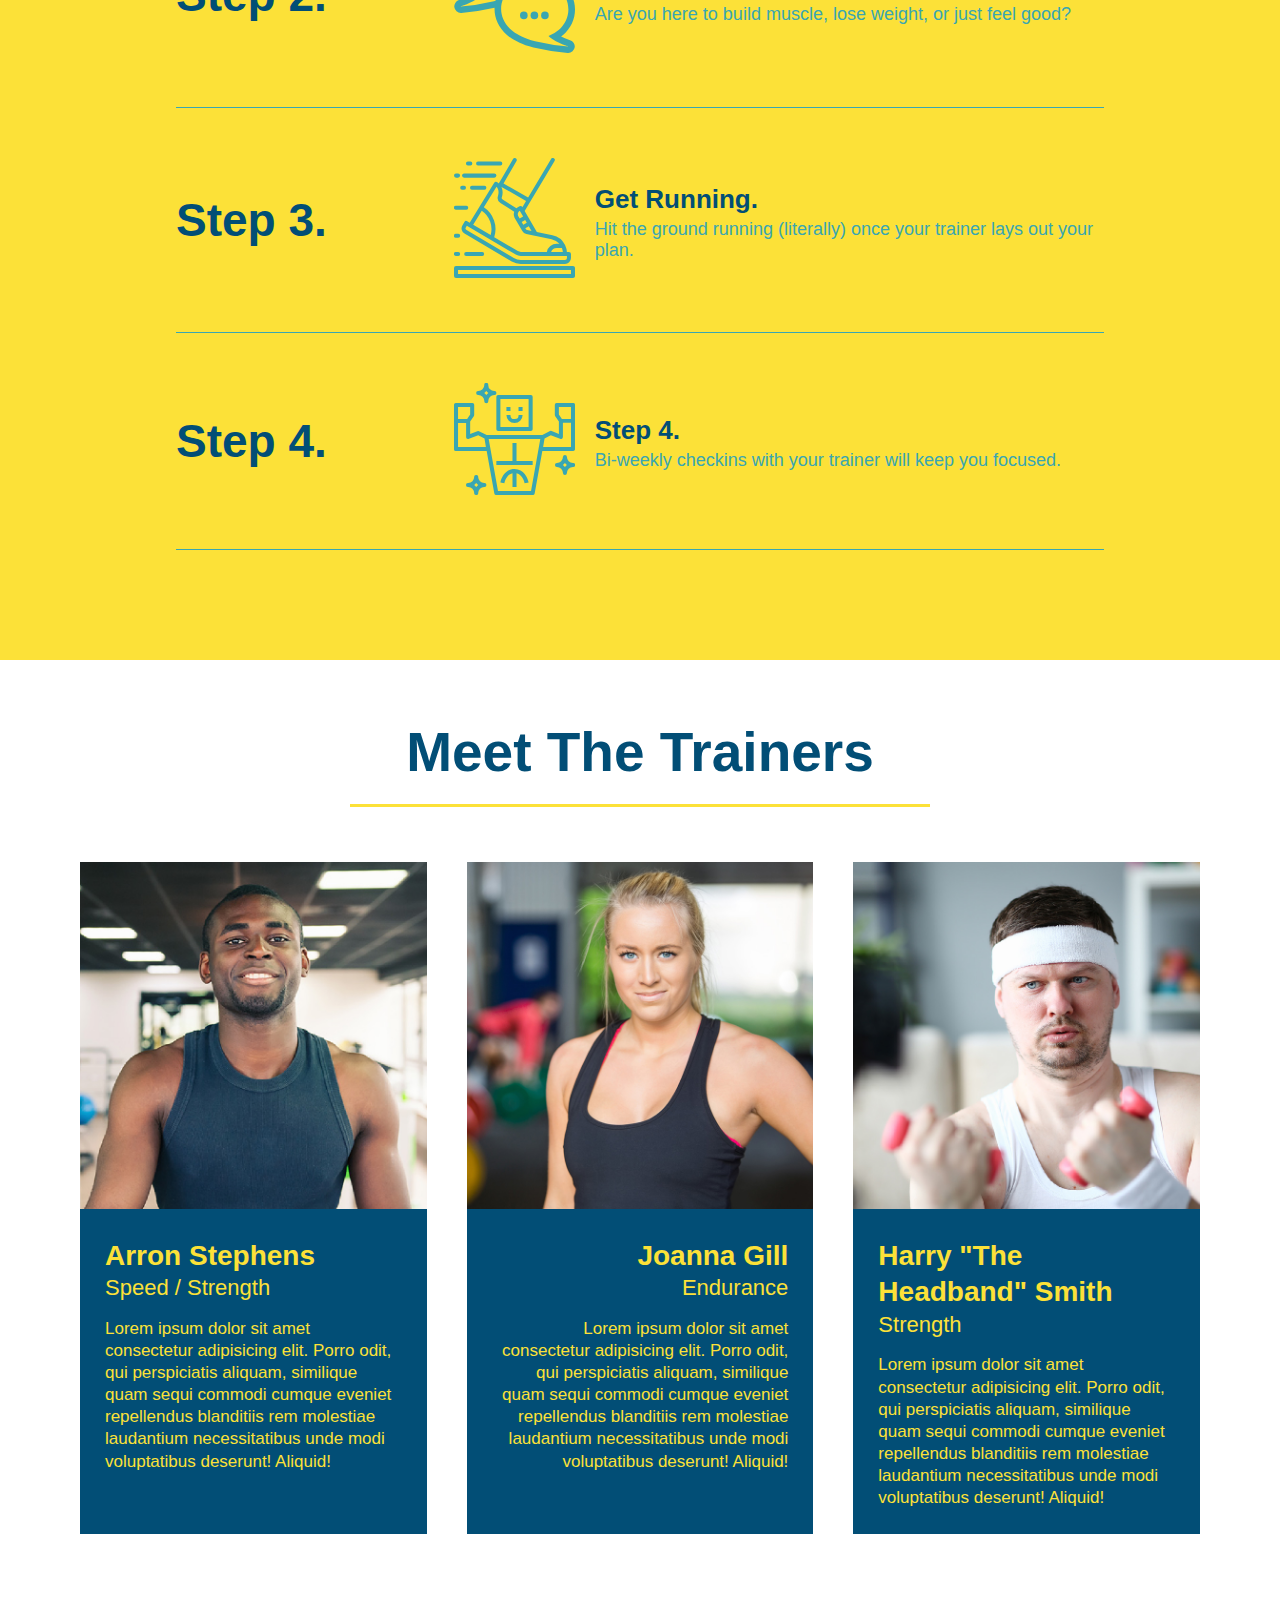
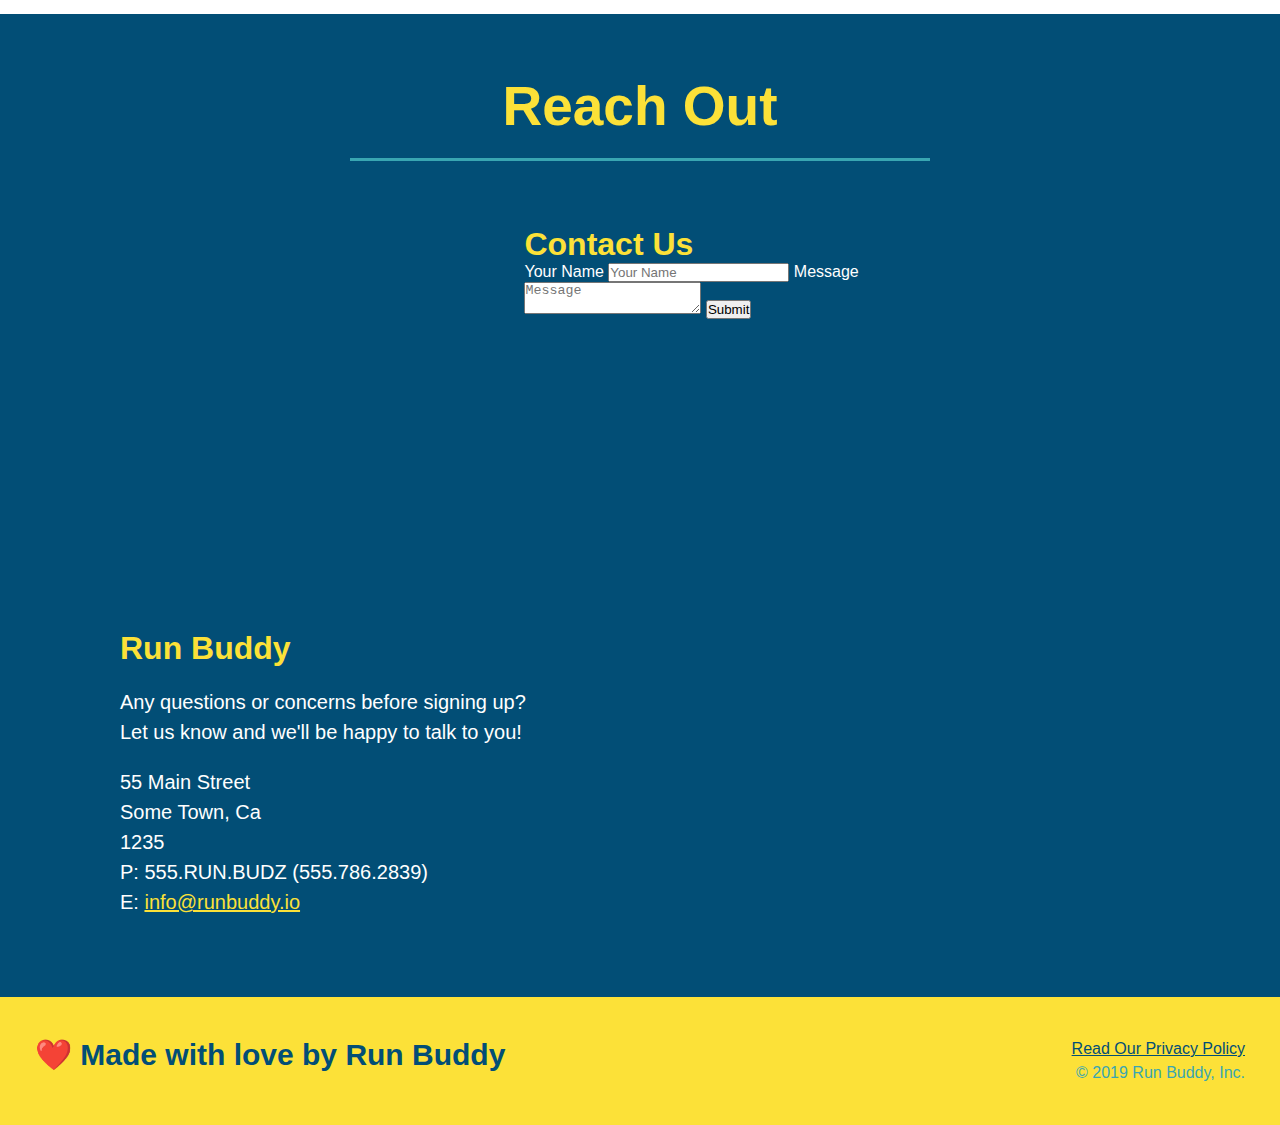
==== commit 4ba085ac: "added flexbox to trainers" ====
--- a/index.html
+++ b/index.html
@@ -140,45 +140,48 @@
         </section>
 
         <!-- "meet the trainers" section -->
-        <section id = "your-trainers" class = "trainers">
+        <section id = "your-trainers">
             <div class = "flex-row">
                 <h2 class = "section-title primary-border">Meet The Trainers</h2>
             </div>
-            <!-- First Trainer Bio-->
-            <article class = "trainer">
-                <img src = "./images/trainer-1.jpg" alt = "Arron Stephens in his workout clothes, ready to pump iron" />
-                <div class = "trainer-bio text-left">
-                    <h3>Arron Stephens</h3>
-                    <h4>Speed / Strength</h4>
-                    <p>
-                        Lorem ipsum dolor sit amet consectetur adipisicing elit. Porro odit, qui perspiciatis aliquam, similique quam sequi commodi cumque eveniet repellendus blanditiis rem molestiae laudantium necessitatibus unde modi voluptatibus deserunt! Aliquid!
-                    </p>
-                </div>
-            </article>
-
-            <!-- Second Trainer Bio-->
-            <article class = "trainer">
-                <div class = "trainer-bio text-right">
-                    <h3>Joanna Gill</h3>
-                    <h4>Endurance</h4>
-                    <p>
-                        Lorem ipsum dolor sit amet consectetur adipisicing elit. Porro odit, qui perspiciatis aliquam, similique quam sequi commodi cumque eveniet repellendus blanditiis rem molestiae laudantium necessitatibus unde modi voluptatibus deserunt! Aliquid!
-                    </p>
-                </div>
-                <img src = "./images/trainer-2.jpg" alt = "Joanna Gill cooling off after a workout" />
-            </article>
-
-            <!-- Third Trainer Bio-->
-            <article class = "trainer">
-                <img src = "./images/trainer-3.jpg" alt = "Harry Smith wearing a headband and lifting comically small pink weights" />
-                <div class = "trainer-bio text-left">
-                    <h3>Harry "The Headband" Smith</h3>
-                    <h4>Strength</h4>
-                    <p>
-                        Lorem ipsum dolor sit amet consectetur adipisicing elit. Porro odit, qui perspiciatis aliquam, similique quam sequi commodi cumque eveniet repellendus blanditiis rem molestiae laudantium necessitatibus unde modi voluptatibus deserunt! Aliquid!
-                    </p>
-                </div>
-            </article>
+
+            <div class = "trainers">
+                <!-- First Trainer Bio-->
+                <article class = "trainer">
+                    <img src = "./images/trainer-1.jpg" alt = "Arron Stephens in his workout clothes, ready to pump iron" />
+                    <div class = "trainer-bio">
+                        <h3 class = "trainer-name">Arron Stephens</h3>
+                        <h4 class = "trainer-role">Speed / Strength</h4>
+                        <p>
+                            Lorem ipsum dolor sit amet consectetur adipisicing elit. Porro odit, qui perspiciatis aliquam, similique quam sequi commodi cumque eveniet repellendus blanditiis rem molestiae laudantium necessitatibus unde modi voluptatibus deserunt! Aliquid!
+                        </p>
+                    </div>
+                </article>
+
+                <!-- Second Trainer Bio-->
+                <article class = "trainer">
+                    <img src = "./images/trainer-2.jpg" alt = "Joanna Gill cooling off after a workout" />
+                    <div class = "trainer-bio text-right">
+                        <h3 class = "trainer-name">Joanna Gill</h3>
+                        <h4 class = "trainer-role">Endurance</h4>
+                        <p>
+                            Lorem ipsum dolor sit amet consectetur adipisicing elit. Porro odit, qui perspiciatis aliquam, similique quam sequi commodi cumque eveniet repellendus blanditiis rem molestiae laudantium necessitatibus unde modi voluptatibus deserunt! Aliquid!
+                        </p>
+                    </div>
+                </article>
+
+                <!-- Third Trainer Bio-->
+                <article class = "trainer">
+                    <img src = "./images/trainer-3.jpg" alt = "Harry Smith wearing a headband and lifting comically small pink weights" />
+                    <div class = "trainer-bio text-left">
+                        <h3 class = "trainer-name">Harry "The Headband" Smith</h3>
+                        <h4 class = "trainer-role">Strength</h4>
+                        <p>
+                            Lorem ipsum dolor sit amet consectetur adipisicing elit. Porro odit, qui perspiciatis aliquam, similique quam sequi commodi cumque eveniet repellendus blanditiis rem molestiae laudantium necessitatibus unde modi voluptatibus deserunt! Aliquid!
+                        </p>
+                    </div>
+                </article>
+            </div>
         </section>
 
         <!-- "reach out" section -->
--- a/css/style.css
+++ b/css/style.css
@@ -222,26 +222,27 @@
 }
 
 .trainers {
-
+    width: 100%;
+    margin: 0 auto;
+    display: flex;
+    flex-wrap: wrap;
+    justify-content: space-around;
 }
 
 .trainer {
-    width: 900px;
-    margin: 0 auto 30px auto;
+    margin: 20px;
     background: #024e76;
     color: #fce138;
-    overflow: auto;
+    flex: 1;
 }
 
 .trainer img {
-    width: 35%;
-    float: left;
+    width: 100%;
 }
 
 .trainer-bio {
-    padding: 35px;
-    float: left;
-    width: 65%;
+    padding: 25px;
+    line-height: 1.3;
 }
 
 .text-left {
@@ -253,19 +254,17 @@
 }
 
 .trainer-bio h3 {
-    font-size: 32px;
-    margin-bottom: 8px;
+    font-size: 28px;
 }
 
 .trainer-bio h4 {
     font-weight: lighter;
-    font-size: 26px;
-    margin-bottom: 25px;
+    font-size: 22px;
+    margin-bottom: 15px;
 }
 
 .trainer-bio p {
     font-size: 17px;
-    line-height: 1.3;
 }
 
 .contact {
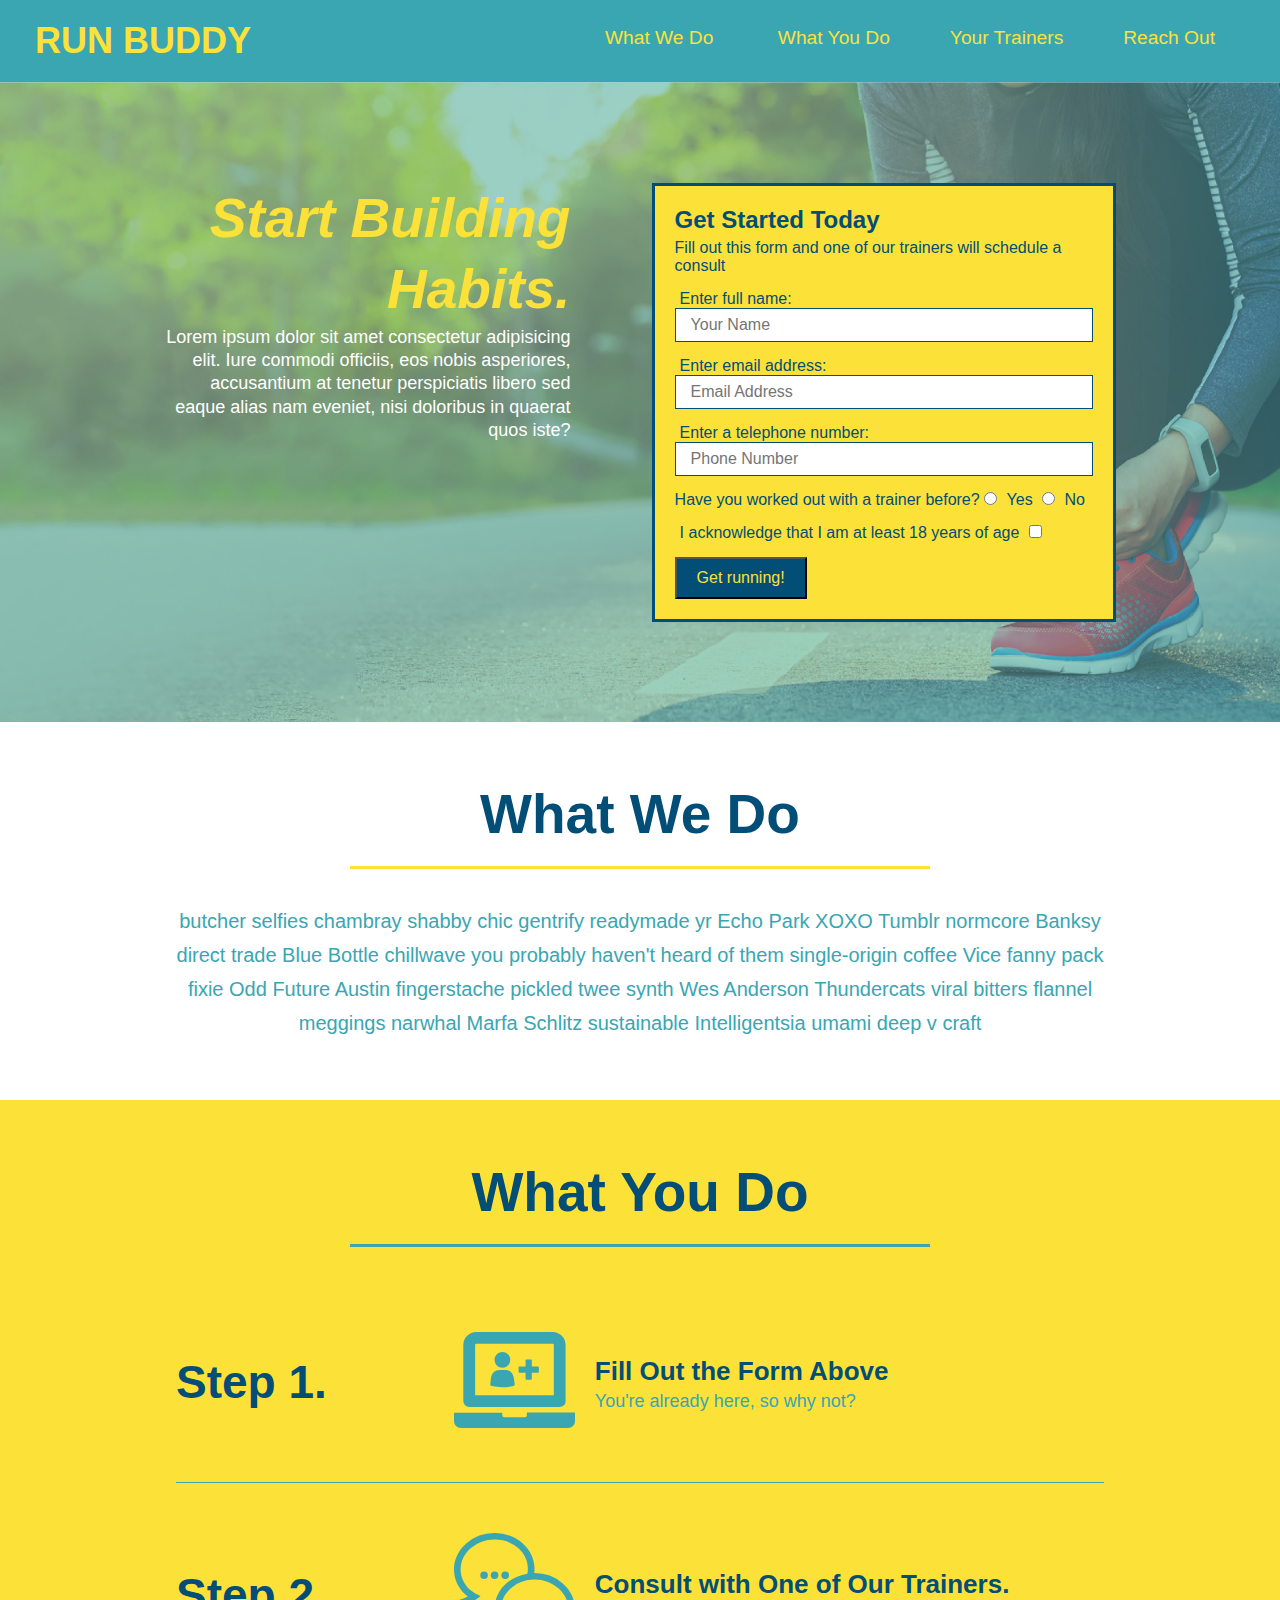
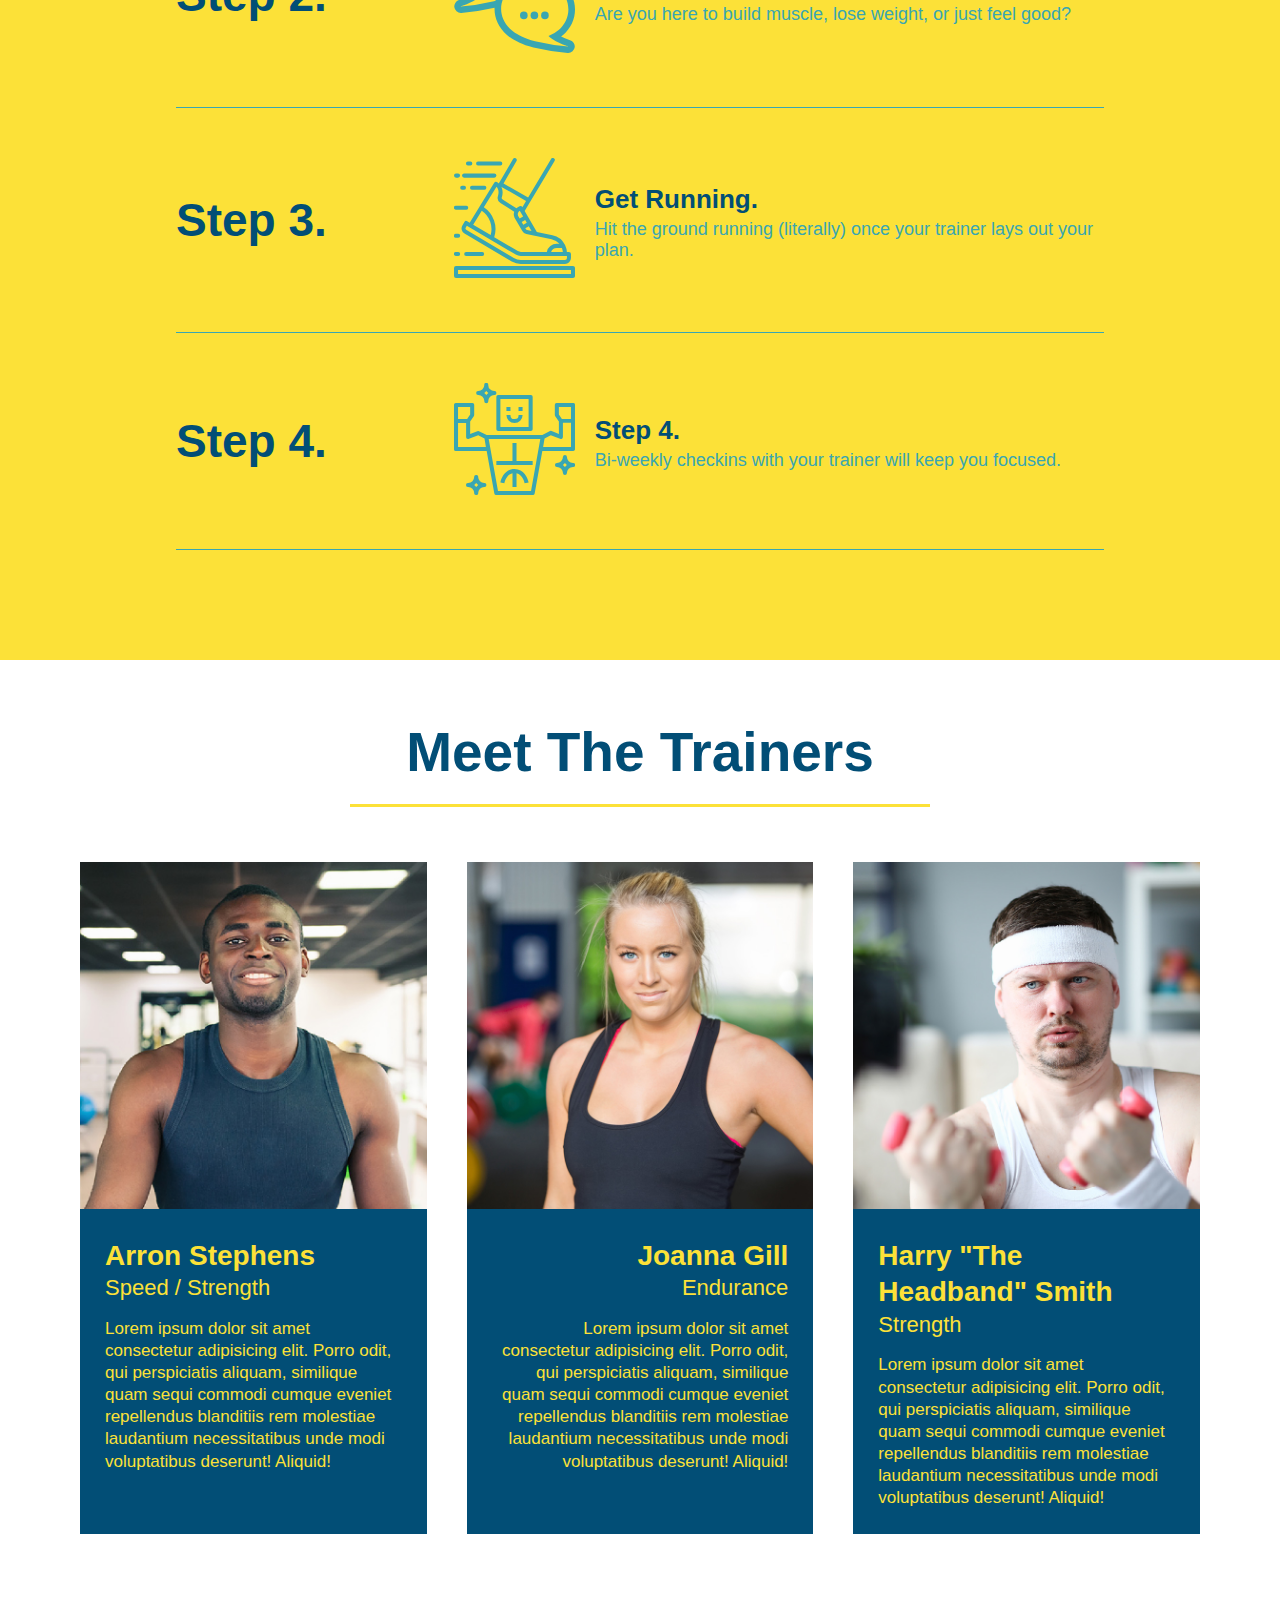
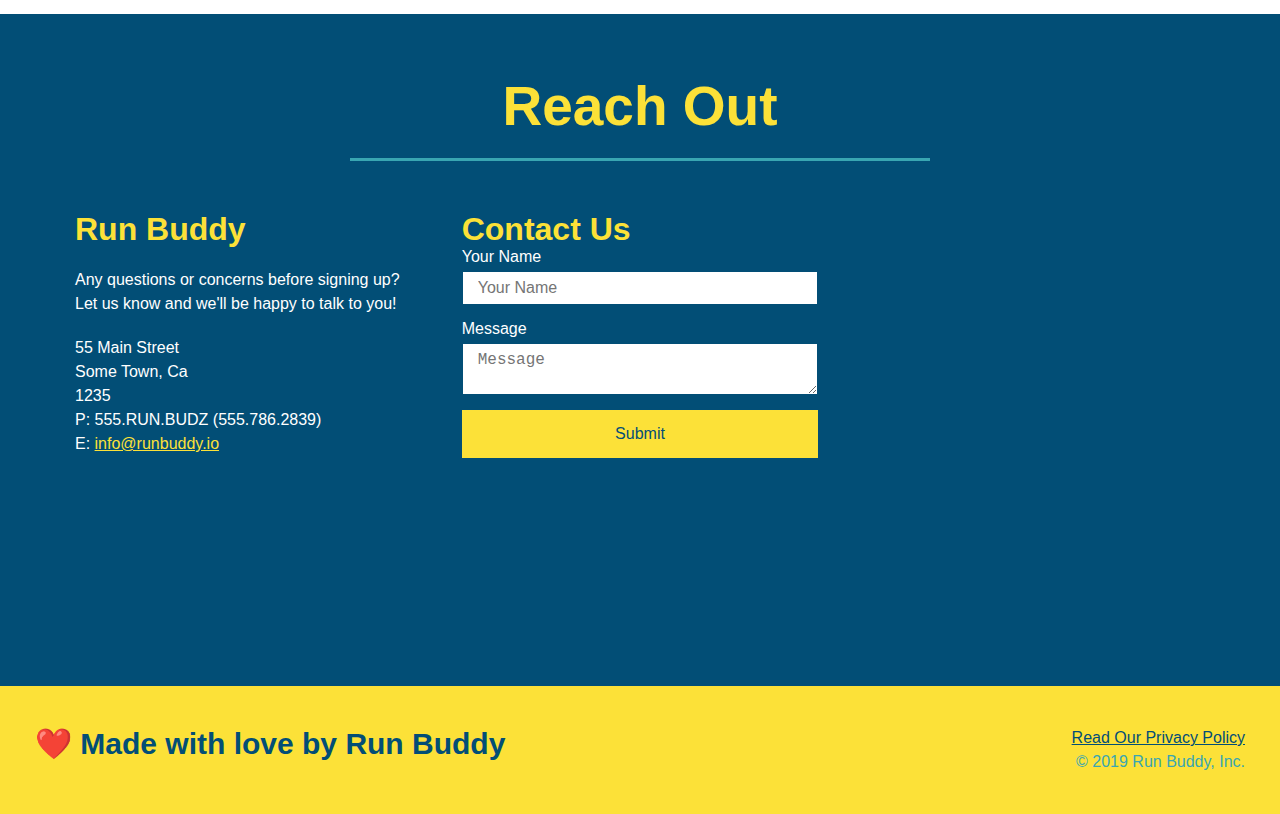
==== commit 95e65d13: "added flexbox to reach out" ====
--- a/index.html
+++ b/index.html
@@ -188,23 +188,6 @@
         <section id = "reach-out" class = "contact">
             <h2 class = "section-title secondary-border">Reach Out</h2>
             <div class = "contact-container">
-                <iframe src ="https://www.google.com/maps/embed?pb=!1m18!1m12!1m3!1d3118.9263648485544!2d-121.50081958487401!3d38.58154347310543!2m3!1f0!2f0!3f0!3m2!1i1024!2i768!4f13.1!3m3!1m2!1s0x809ad0d72d3bf159%3A0x1c10d418c83e84ff!2sChurch%20of%20Scientology%20of%20Sacramento!5e0!3m2!1sen!2sus!4v1640231077101!5m2!1sen!2sus" 
-                style="border:0;" 
-                allowfullscreen="" 
-                loading="lazy">
-                </iframe>
-                <div class = "contact-form">
-                    <h3>Contact Us</h3>
-                    <form>
-                        <label for = "contact-name">Your Name</label>
-                        <input type = "text" id = "contact-name" placeholder = "Your Name" />
-
-                        <label for = "contact-message">Message</label>
-                        <textarea id = "contact-message" placeholder = "Message"></textarea>
-
-                        <button type = "submit">Submit</button>
-                    </form>
-                </div>
                 <div>
                     <h3>Run Buddy</h3>
                     <p>
@@ -220,6 +203,26 @@
                         E: <a href = "mailto:info@runbuddy.io">info@runbuddy.io</a>
                     </address>
                 </div>
+                
+                
+                <div class = "contact-form">
+                    <h3>Contact Us</h3>
+                    <form>
+                        <label for = "contact-name">Your Name</label>
+                        <input type = "text" id = "contact-name" placeholder = "Your Name" />
+
+                        <label for = "contact-message">Message</label>
+                        <textarea id = "contact-message" placeholder = "Message"></textarea>
+
+                        <button type = "submit">Submit</button>
+                    </form>
+                </div>
+
+                <iframe src ="https://www.google.com/maps/embed?pb=!1m18!1m12!1m3!1d3118.9263648485544!2d-121.50081958487401!3d38.58154347310543!2m3!1f0!2f0!3f0!3m2!1i1024!2i768!4f13.1!3m3!1m2!1s0x809ad0d72d3bf159%3A0x1c10d418c83e84ff!2sChurch%20of%20Scientology%20of%20Sacramento!5e0!3m2!1sen!2sus!4v1640231077101!5m2!1sen!2sus" 
+                style="border:0;" 
+                allowfullscreen="" 
+                loading="lazy">
+                </iframe>
             </div>
         </section>
 
--- a/css/style.css
+++ b/css/style.css
@@ -275,18 +275,22 @@
     color: #fce138;
 }
 
+.contact-container {
+    display: flex;
+    justify-content: space-between;
+    flex-wrap: wrap;
+}
+
+.contact-container > * {
+    flex: 1;
+    margin: 15px;
+}
+
 .contact-container iframe {
-    width: 400px;
     height: 400px;
 }
 
-
 .contact-container div {
-    width: 410px;
-    display: inline-block;
-    vertical-align: top;
-    text-align: left;
-    margin: 30px 0 0 60px;
     color: white;
 }
 
@@ -298,10 +302,31 @@
 .contact-container p, .contact-container address {
     margin: 20px 0;
     line-height: 1.5;
-    font-size: 20px;
+    font-size: 16px;
     font-style: normal;
 }
 
+.contact-form input, .contact-form textarea {
+    border: 1px solid #024e76;
+    display: block;
+    padding: 7px 15px;
+    font-size: 16px;
+    color: #024e76;
+    width: 100%;
+    margin-bottom: 15px;
+    margin-top: 5px;
+}
+
+.contact-form button {
+    width: 100%;
+    border: none;
+    background: #fce138;
+    color: #024e76;
+    text-align: center;
+    padding: 15px 0;
+    font-size: 16px;
+}
+
 .contact-container a {
     color: #fce138;
 }
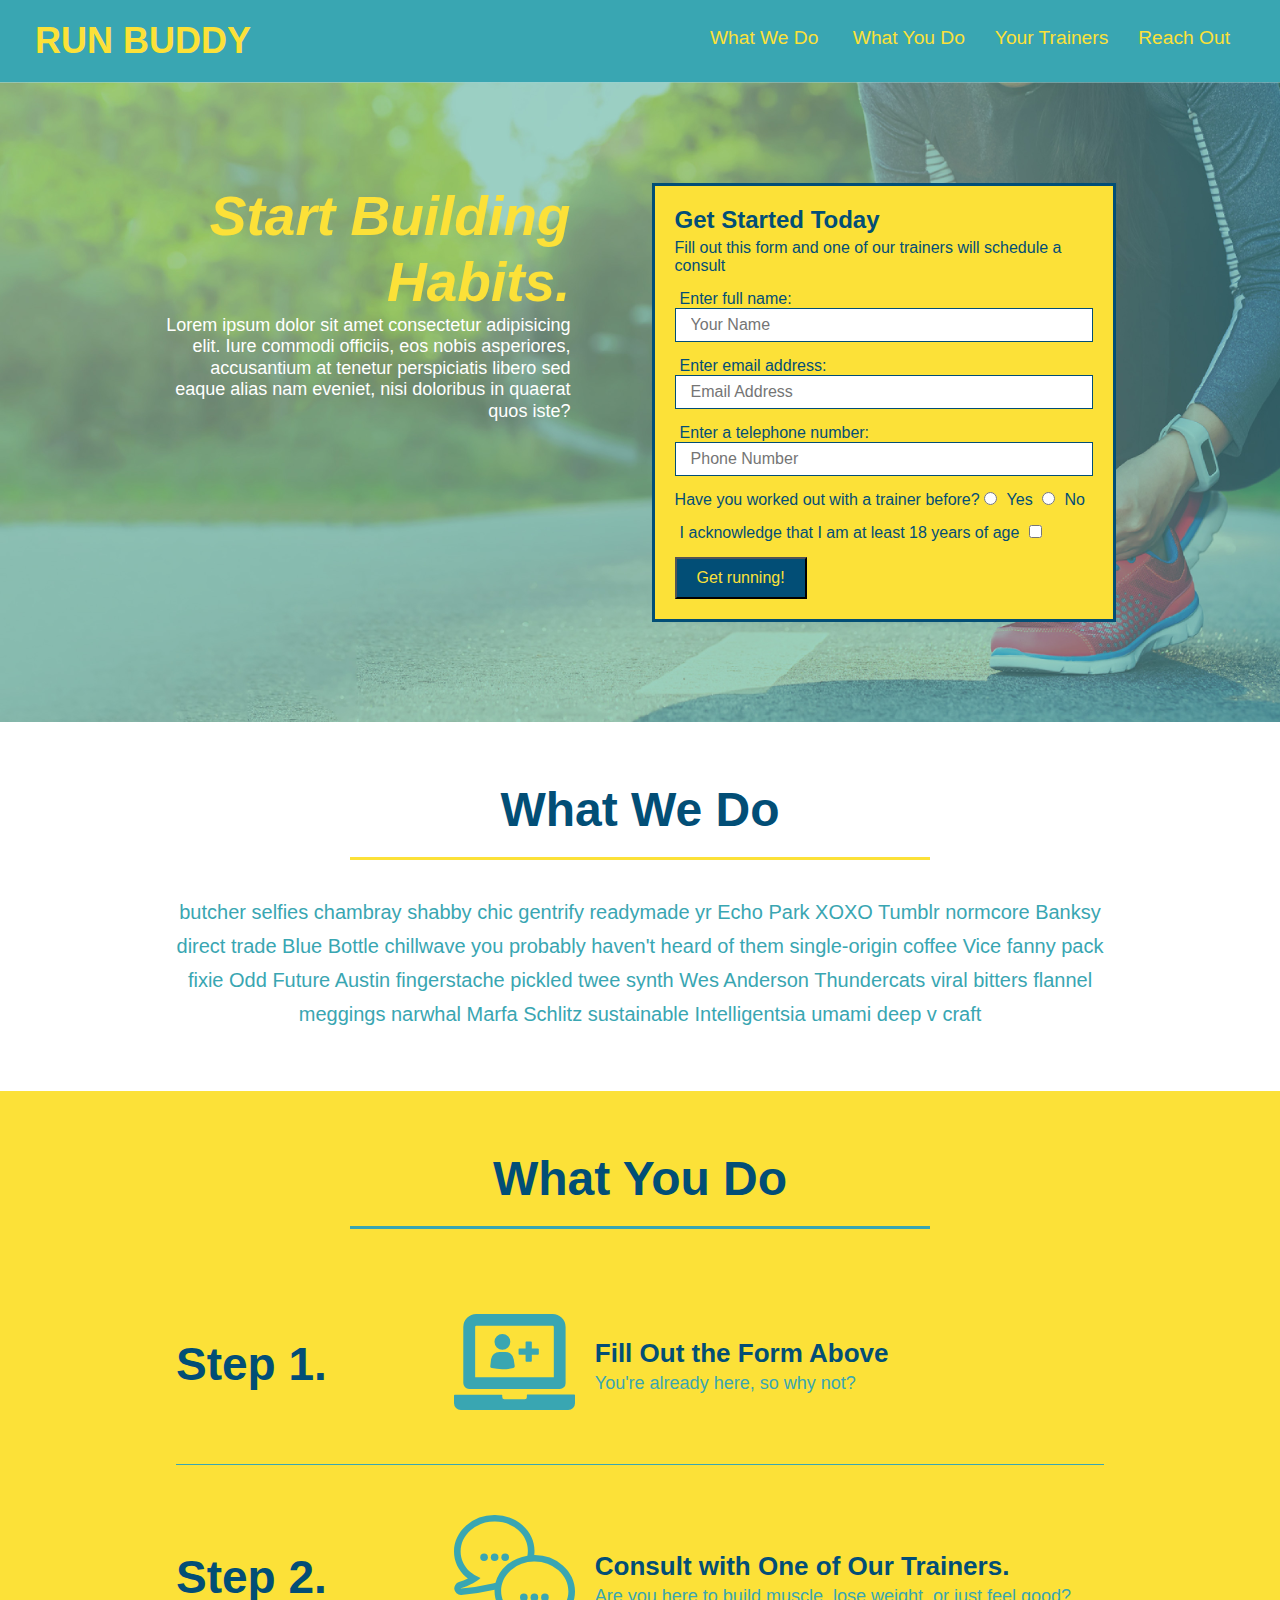
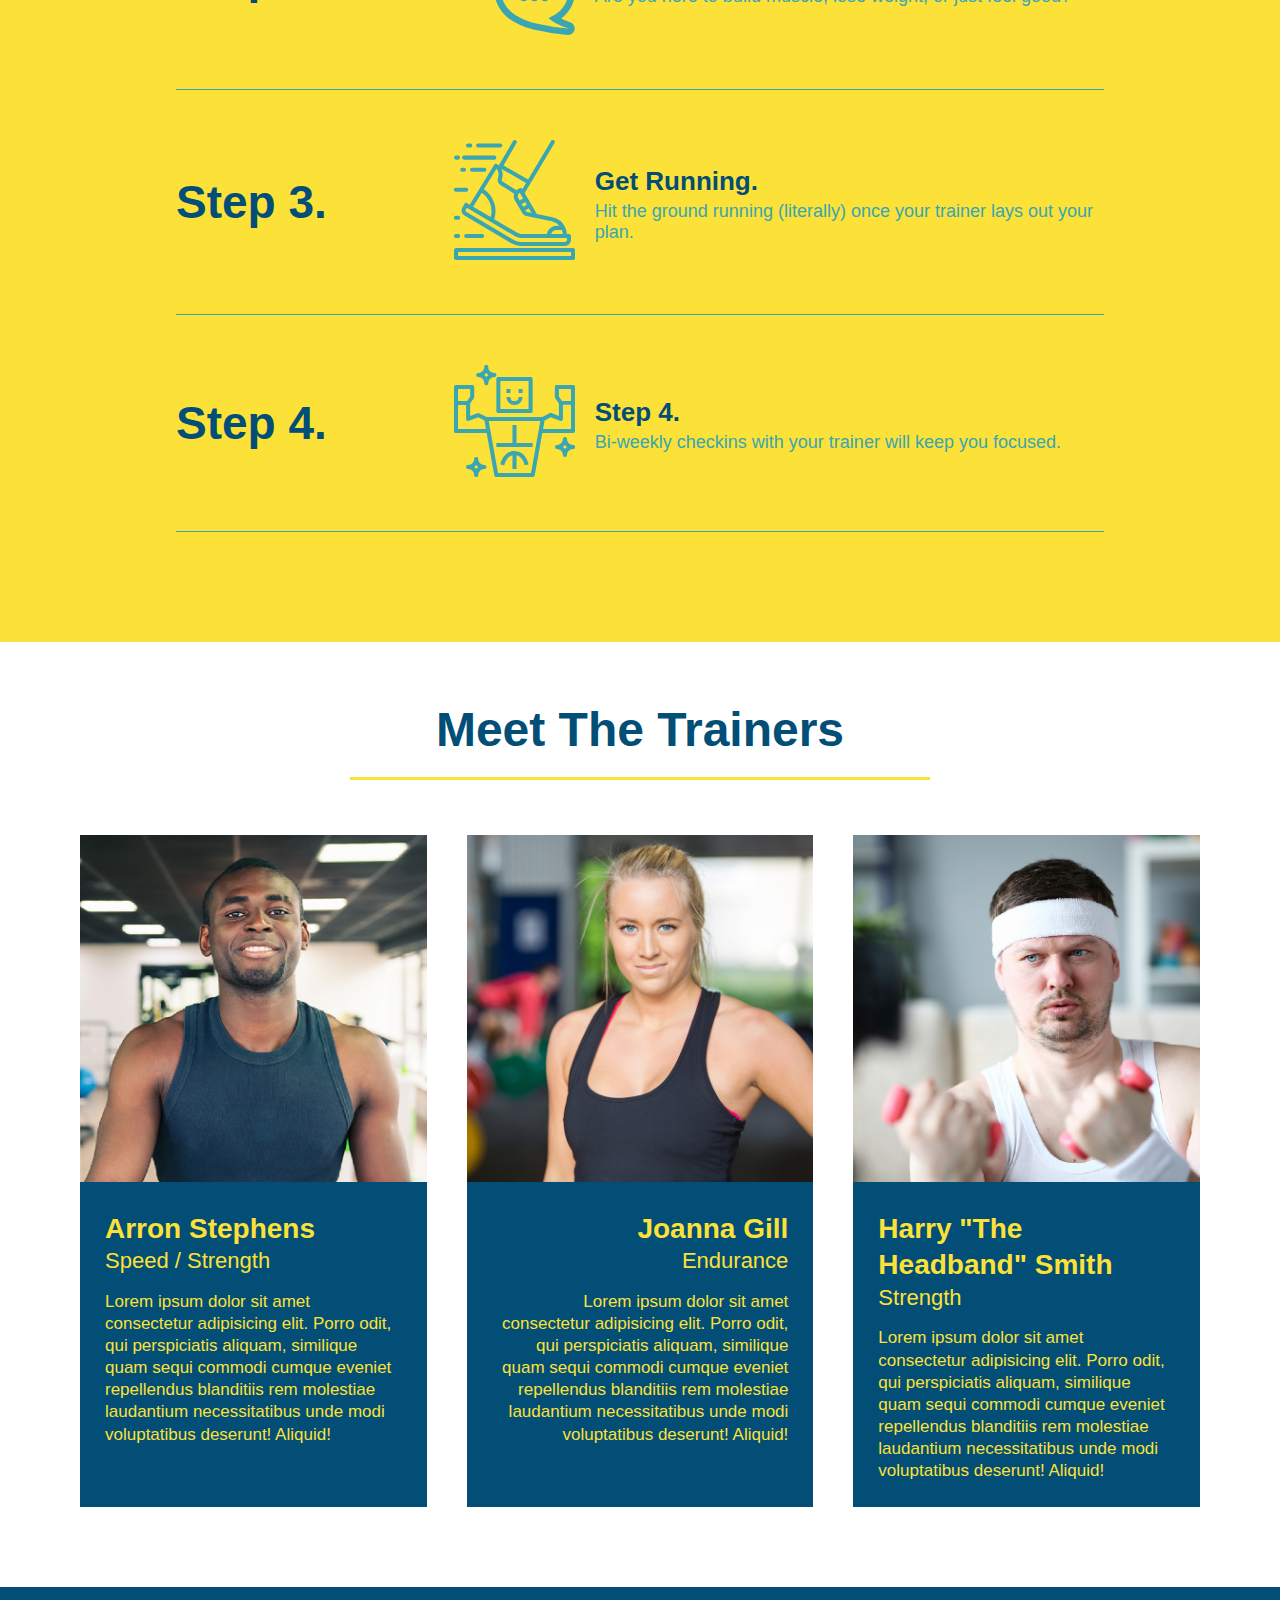
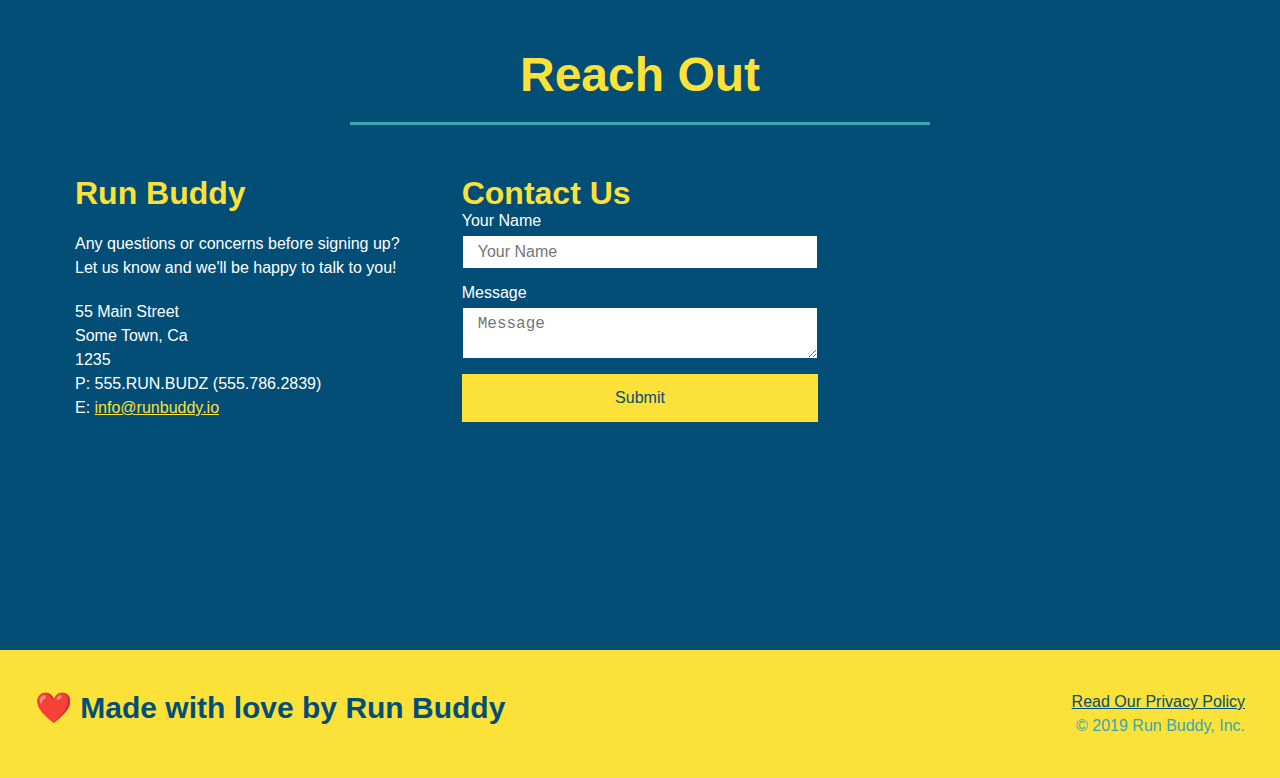
==== commit 9efa2820: "implemented early media queries" ====
--- a/index.html
+++ b/index.html
@@ -2,6 +2,7 @@
 <html lang = "en">
     <head>
         <meta charset = "UTF-8" />
+        <meta name = "viewport" content = "width=device-width, initial-scale=1.0" />
         <link rel = "stylesheet" href = "./css/style.css" />
         <title>Run Buddy</title>
     </head>
--- a/css/style.css
+++ b/css/style.css
@@ -42,7 +42,7 @@
 }
 
 header nav ul li a {
-    margin : 0 30px;
+    padding : 10px 15px;
     font-weight : lighter;
     font-size : 1.5vw;
 }
@@ -84,6 +84,7 @@
     display: flex;
     justify-content: center;
     flex-wrap: wrap;
+    align-items: flex-start;
 }
 
 .hero-cta {
@@ -92,7 +93,7 @@
     margin: 3.5%;
     color: #fff;
     font-size: 18px;
-    line-height: 1.3;
+    line-height: 1.2;
 }
 
 .hero-cta h2 {
@@ -203,7 +204,7 @@
 }
 
 .section-title {
-    font-size: 55px;
+    font-size: 48px;
     color: #024e76;
     border-bottom: 3px solid;
     border-color: #39a6b2;
@@ -333,4 +334,16 @@
 
 .flex-row {
     display: flex;
+}
+
+/* Media Query for smaller desktop screens and smaller */
+@media screen and (max-width: 980px) {
+}
+
+/* Media Query for tablets and smaller */
+@media screen and (max-width: 768px) {
+}
+
+/* Media Query for mobile phones and smaller */
+@media screen and (max-width: 575px) {
 }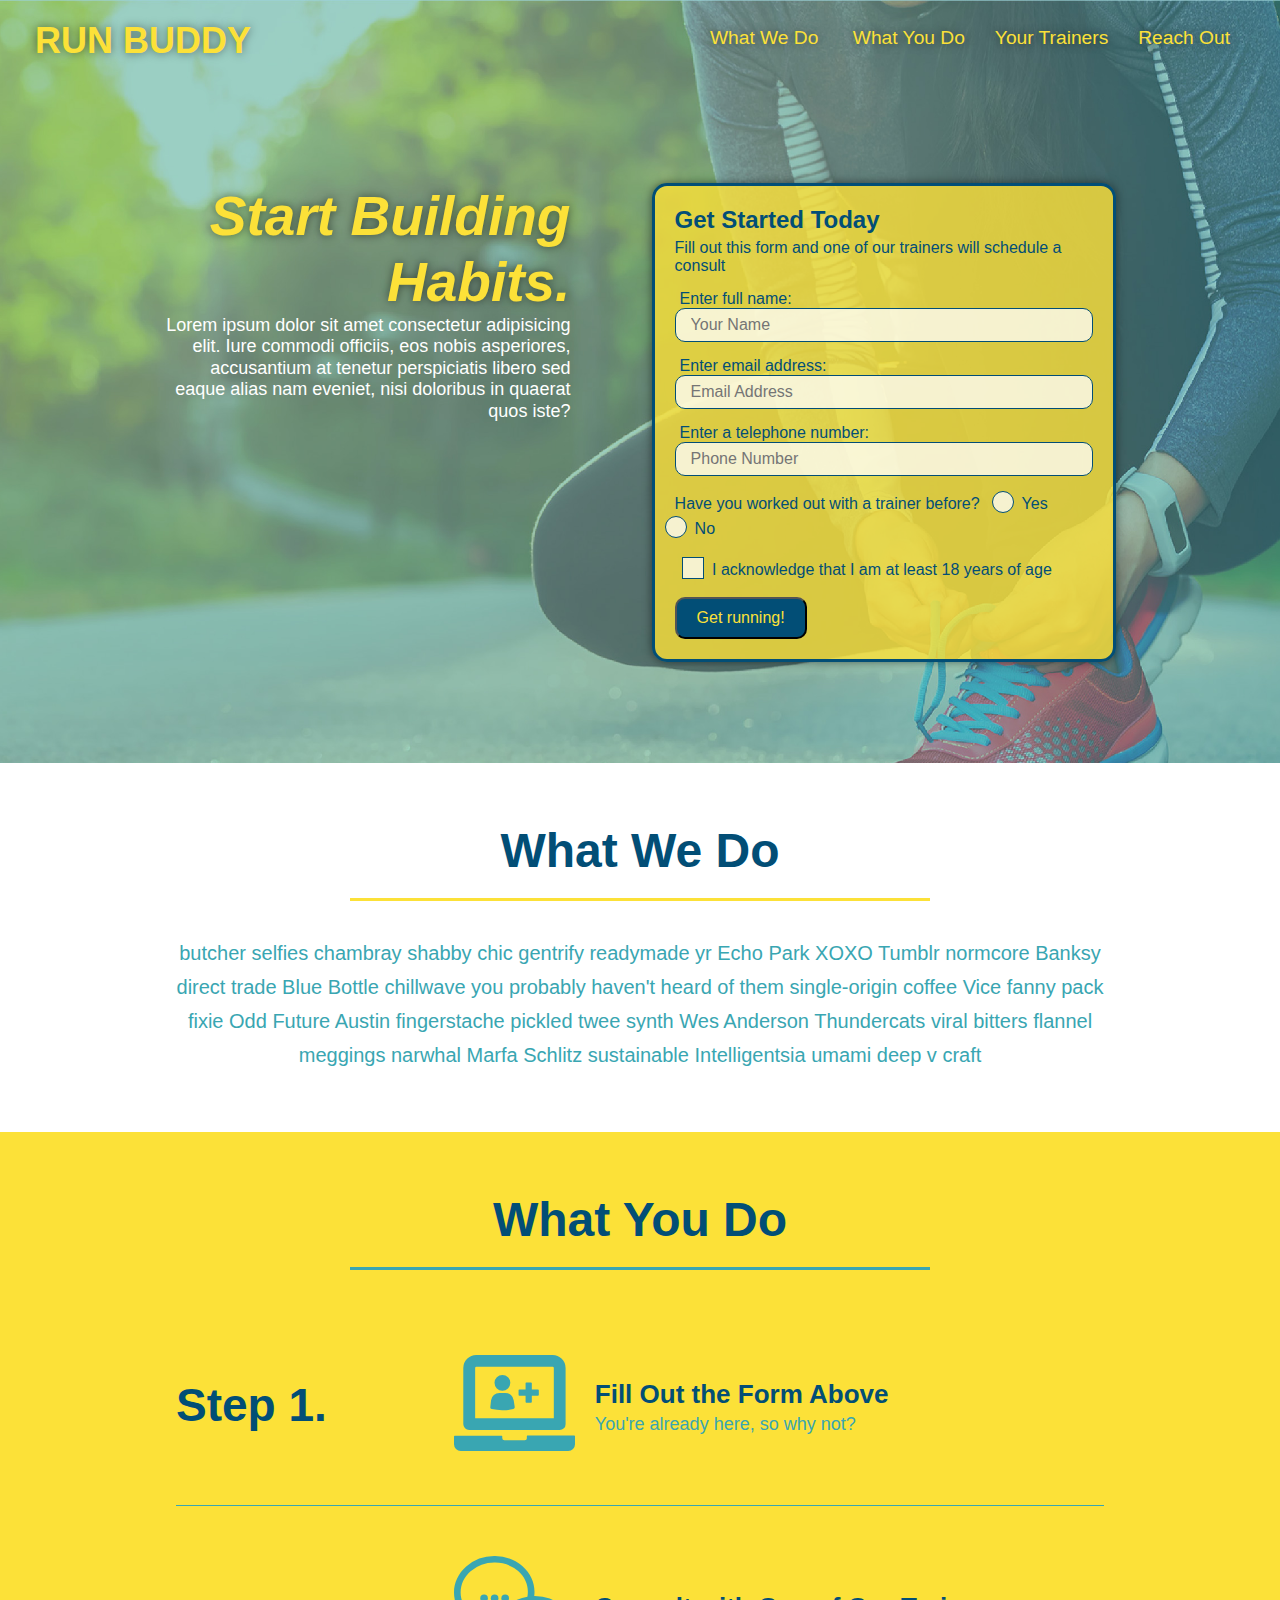
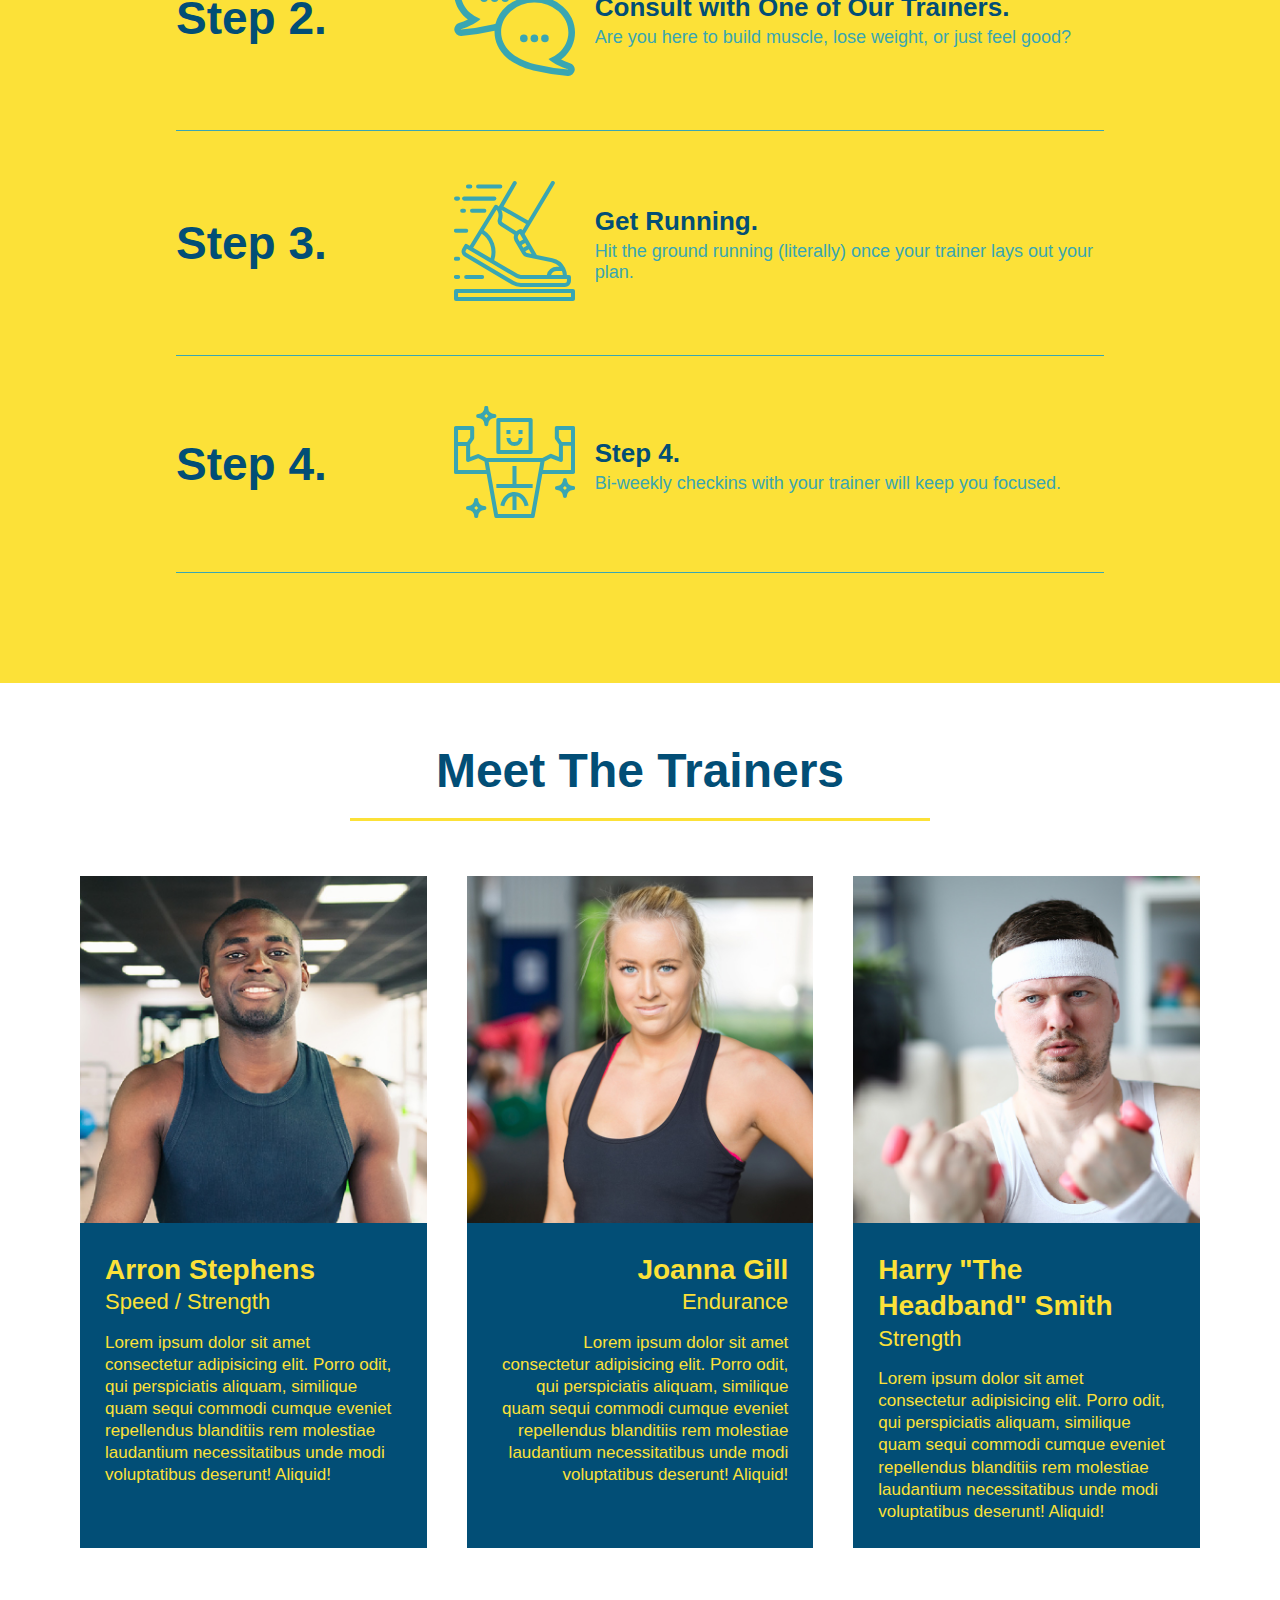
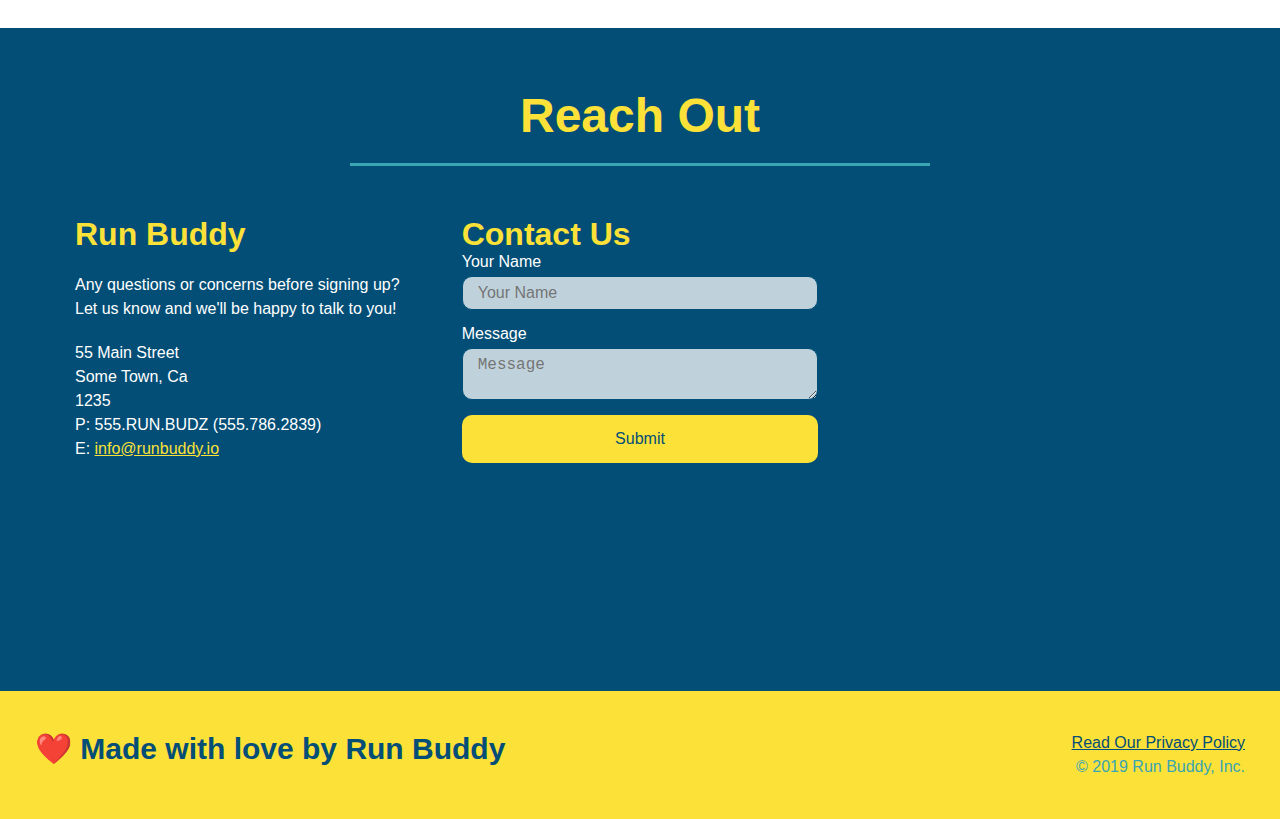
==== commit 4d4702bb: "final css touches" ====
--- a/index.html
+++ b/index.html
@@ -51,16 +51,20 @@
                     <input type = "tel" placeholder = "Phone Number" name = "phone" id = "phone" class = "form-input" />
                     <p>
                         Have you worked out with a trainer before?
-                        <input type = "radio" name = "trainer-confirm" id = "trainer-yes" />
-                        <label for = "trainer-yes">Yes</label>
-                        <input type = "radio" name = "trainer-confirm" id = "trainer-no" />
-                        <label for = "trainer-no">No</label>
+                        <span class = "radio-wrapper">
+                            <input type = "radio" name = "trainer-confirm" id = "trainer-yes" />
+                            <label for = "trainer-yes">Yes</label>
+                        </span>
+                        <span class = "radio-wrapper">
+                            <input type = "radio" name = "trainer-confirm" id = "trainer-no" />
+                            <label for = "trainer-no">No</label>
+                        </span>
                     </p>
                     <p>
-                        <label>
-                            I acknowledge that I am at least 18 years of age
-                        </label>
-                        <input type = "checkbox" name = "age-confirm" id = "18-and-up" />
+                        <span class = "checkbox-wrapper">
+                            <input type = "checkbox" name = "age-confirm" id = "18-and-up" />
+                            <label> I acknowledge that I am at least 18 years of age</label>  
+                        </span>
                     </p>
                     <button type = "submit">
                         Get running!
--- a/css/style.css
+++ b/css/style.css
@@ -1,32 +1,48 @@
+:root {
+    --primary-color: #fce138;
+    --secondary-color: #024e76;
+    --tertiary-color: #39a6b2;
+}
+
 * {
     margin : 0;
     padding : 0;
     box-sizing : border-box;
 }
 body {
-    color : #39a6b2;
+    color : var(--tertiary-color);
     font-family : Helvetica, Arial, sans-serif;
 }
 
 /* apply styles to <header> */
 header {
     padding : 20px 35px;
-    background-color: #39a6b2;
+    background-color: var(--tertiary-color);
     display: flex;
     justify-content: space-between;
     flex-wrap: wrap;
+    position: -webkit-sticky;
+    position: sticky;
+    top: 0;
+    background-image: url("../images/hero-bg.jpg");
+    background-size : cover;
+    background-position : center;
+    background-attachment: fixed;
+    background-position: 80%;
+    z-index: 9999;
 }
 
 header h1 {
     font-weight : bold;
     font-size : 36px;
-    color : #fce138;
+    color : var(--primary-color);
     margin : 0;
+    text-shadow: 0 0 10px rgba(0, 0, 0, 0.5);
 }
 
 header a {
     text-decoration : none;
-    color : #fce138;
+    color : var(--primary-color);
 }
 
 header nav {
@@ -45,10 +61,18 @@
     padding : 10px 15px;
     font-weight : lighter;
     font-size : 1.5vw;
+    text-shadow: 0 0 10px rgba(0, 0, 0, 0.5);
+}
+
+header nav ul li a:hover {
+    background: var(--primary-color);
+    color: var(--secondary-color);
+    border-radius: 15px;
+    text-shadow: none;
 }
 
 footer {
-    background : #fce138;
+    background : var(--primary-color);
     width : 100%;
     padding : 40px 35px;
     display: flex;
@@ -57,7 +81,7 @@
 }
 
 footer h2 {
-    color : #024e76;
+    color : var(--secondary-color);
     font-size : 30px;
     margin : 0;
 }
@@ -68,7 +92,7 @@
 }
 
 footer a {
-    color : #024e76;
+    color : var(--secondary-color);
 }
 
 section {
@@ -85,6 +109,8 @@
     justify-content: center;
     flex-wrap: wrap;
     align-items: flex-start;
+    background-attachment: fixed;
+    background-position: 80%;
 }
 
 .hero-cta {
@@ -99,17 +125,20 @@
 .hero-cta h2 {
     font-style: italic;
     font-size: 55px;
-    color: #fce138;
+    color: var(--primary-color);
+    text-shadow: 0 0 10px rgba(0, 0, 0, 0.5);
 }
 /* Hero Style End */
 
 .hero-form {
-    background-color : #fce138;
-    border : solid 3px #024e76;
-    color : #024e76;
+    background-color : rgba(252, 225, 56, 0.8);
+    border : solid 3px var(--secondary-color);
+    color : var(--secondary-color);
     padding : 20px;
     width: 40%;
     margin: 3.5%;
+    box-shadow: 0 0 10px rgba(0, 0, 0, 0.5);
+    border-radius: 15px;
 }
 
 .hero-form h3 {
@@ -122,13 +151,20 @@
 }
 
 .form-input {
-    border: solid 1px #024e76;
+    border: solid 1px var(--secondary-color);
     display: block;
     padding: 7px 15px;
     font-size: 16px;
-    color: #024e76;
+    color: var(--secondary-color);
     width: 100%;
     margin-bottom: 15px;
+    border-radius: 10px;
+    background-color: rgba(255, 255, 255, 0.75);
+}
+
+.form-input:focus {
+    background-color: rgba(255, 255, 255, 1);
+    outline: none;
 }
 
 .hero-form label {
@@ -136,15 +172,20 @@
 }
 
 .hero-form button {
-    color: #fce138;
-    background-color: #024e76;
+    color: var(--primary-color);
+    background-color: var(--secondary-color);
     padding: 10px 20px;
     font-size: 16px;
+    border-radius: 10px;
+}
+
+.hero-form button:hover {
+    background-color: var(--tertiary-color);
 }
 
 .intro p {
     line-height: 1.7;
-    color: #39a6b2;
+    color: var(--tertiary-color);
     width: 80%;
     font-size: 20px;
     margin: 0 auto;
@@ -152,35 +193,39 @@
 }
 
 .steps {
-    background: #fce138;
+    background: var(--primary-color);
 }
 
 .step {
     margin: 50px auto;
     padding-bottom: 50px;
     width: 80%;
-    border-bottom: 1px solid #39a6b2;
     display: flex;
     flex-wrap: wrap;
     align-items: center;
     justify-content: space-between;
+    border-bottom: 1px solid var(--tertiary-color);
+}
+
+.step:last-child(even) {
+    border-bottom: none;
 }
 
 .step h3 {
-    color: #024e76;
+    color: var(--secondary-color);
     font-size: 46px;
     flex: 1 30%;
 }
 
 .step-text p {
-    color: #39a6b2;
+    color: var(--tertiary-color);
     font-size: 18px;
 }
 
 .step-text h4 {
     font-size: 26px;
     line-height: 1.5;
-    color: #024e76;
+    color: var(--secondary-color);
 }
 
 .step-info {
@@ -205,9 +250,9 @@
 
 .section-title {
     font-size: 48px;
-    color: #024e76;
+    color: var(--secondary-color);
     border-bottom: 3px solid;
-    border-color: #39a6b2;
+    border-color: var(--tertiary-color);
     padding-bottom: 20px;
     text-align: center;
     margin: 0 auto 35px auto;
@@ -215,11 +260,11 @@
 }
 
 .primary-border {
-    border-color: #fce138
+    border-color: var(--primary-color)
 }
 
 .secondary-border {
-    border-color: #39a6b2;
+    border-color: var(--tertiary-color);
 }
 
 .trainers {
@@ -232,8 +277,8 @@
 
 .trainer {
     margin: 20px;
-    background: #024e76;
-    color: #fce138;
+    background: var(--secondary-color);
+    color: var(--primary-color);
     flex: 1;
 }
 
@@ -269,11 +314,11 @@
 }
 
 .contact {
-    background: #024e76;
+    background: var(--secondary-color);
 }
 
 .contact h2{
-    color: #fce138;
+    color: var(--primary-color);
 }
 
 .contact-container {
@@ -296,7 +341,7 @@
 }
 
 .contact-container h3 {
-    color: #fce138;
+    color: var(--primary-color);
     font-size: 32px;
 }
 
@@ -308,42 +353,215 @@
 }
 
 .contact-form input, .contact-form textarea {
-    border: 1px solid #024e76;
+    border: 1px solid var(--secondary-color);
     display: block;
     padding: 7px 15px;
     font-size: 16px;
-    color: #024e76;
+    color: var(--secondary-color);
     width: 100%;
     margin-bottom: 15px;
     margin-top: 5px;
+    border-radius: 10px;
+    background-color: rgba(255, 255, 255, 0.75);
+}
+
+.contact-form input:focus, .contact-form textarea:focus {
+    background-color: rgba(255, 255, 255, 1);
+    outline: none;
 }
 
 .contact-form button {
     width: 100%;
     border: none;
-    background: #fce138;
-    color: #024e76;
+    background: var(--primary-color);
+    color: var(--secondary-color);
     text-align: center;
     padding: 15px 0;
     font-size: 16px;
+    border-radius: 10px;
+}
+
+.contact-form button:hover {
+    color: var(--primary-color);
+    background: var(--tertiary-color);
 }
 
 .contact-container a {
-    color: #fce138;
+    color: var(--primary-color);
 }
 
 .flex-row {
     display: flex;
 }
+
+.checkbox-wrapper {
+    z-index: 1000;
+}
+
+.checkbox-wrapper input, .radio-wrapper input {
+    opacity: 0;
+}
+
+.checkbox-wrapper label, .radio-wrapper label {
+    position: relative;
+    left: 10px;
+    margin: 10px;
+    line-height: 1.6;
+}
+
+.checkbox-wrapper label::before, .radio-wrapper label::before {
+    content: "";
+    height: 20px;
+    width: 20px;
+    background: rgba(255, 255, 255, 0.75);
+    border: 1px solid var(--secondary-color);
+    position: absolute;
+    top: -4px;
+    left: -30px;
+}
+
+.radio-wrapper label::before {
+    border-radius: 50%;
+}
+
+.radio-wrapper label::after {
+    content: "";
+    width: 20px;
+    height: 20px;
+    border-radius: 50%;
+    background: var(--secondary-color);
+    position: absolute;
+    left: -29px;
+    top: -3px;
+    background-image: radial-gradient(circle, var(--tertiary-color), var(--secondary-color));
+}
+
+.checkbox-wrapper label::after {
+    content: "";
+    height: 6px;
+    width: 14px;
+    border-left: 2px solid var(--secondary-color);
+    border-bottom: 2px solid var(--secondary-color);
+    position: absolute;
+    left: -27px;
+    top: 1px;
+    transform: rotate(-58deg);
+}
+
+.checkbox-wrapper input + label::after, .radio-wrapper input + label::after {
+    content: none;
+}
+
+.checkbox-wrapper input:checked + label::after, .radio-wrapper input:checked + label::after {
+    content: "";
+}
+
 
 /* Media Query for smaller desktop screens and smaller */
 @media screen and (max-width: 980px) {
+    header {
+        padding-bottom: 0;
+        justify-content: center;
+        position: relative;
+    }
+
+    header h1 {
+        width: 100%;
+        text-align: center;
+    }
+
+    header nav ul {
+        margin-top: 20px;
+        width: 100%;
+        justify-content: center;
+    }
+
+    header nav ul li a {
+        font-size: 20px;
+    }
+
+    footer h2, footer div {
+        text-align: center;
+        width: 100%;
+    }
+
+    .hero-cta, .hero-form {
+        width: 100%;
+    }
+
+    .hero-cta {
+        text-align: center;
+    }
+
+    .section-title {
+        width: 80%
+    }
+
+    .trainer {
+        flex: 0 70%;
+    }
+
+    .contact-container iframe {
+        flex: 1 100%;
+    }
 }
 
 /* Media Query for tablets and smaller */
 @media screen and (max-width: 768px) {
+    section {
+        padding: 30px 15px;
+    }
+
+    .step h3 {
+        flex: 1 100%;
+        text-align: center;
+    }
+
+    .step-info {
+        flex: 2 100%;
+        text-align: center;
+        justify-content: center;
+    }
+
+    .step img {
+        flex: 0 32%;
+        margin-right: 0;
+        margin-top: 15px;
+        margin-bottom: 15px;
+    }
+
+    .step-text {
+        flex: 100%;
+    }
 }
 
 /* Media Query for mobile phones and smaller */
 @media screen and (max-width: 575px) {
+    .hero-form button {
+        width: 100%;
+    }
+
+    .section-title {
+        width: 95%;
+    }
+
+    .intro p {
+        width: 100%;
+    }
+
+    .trainer {
+        flex: 0 100%;
+    }
+
+    .contact-container {
+        text-align: center;
+    }
+
+    .contact-container > * {
+        flex: 0 100%;
+    }
+
+    .contact-form {
+        order: 3;
+    }
 }